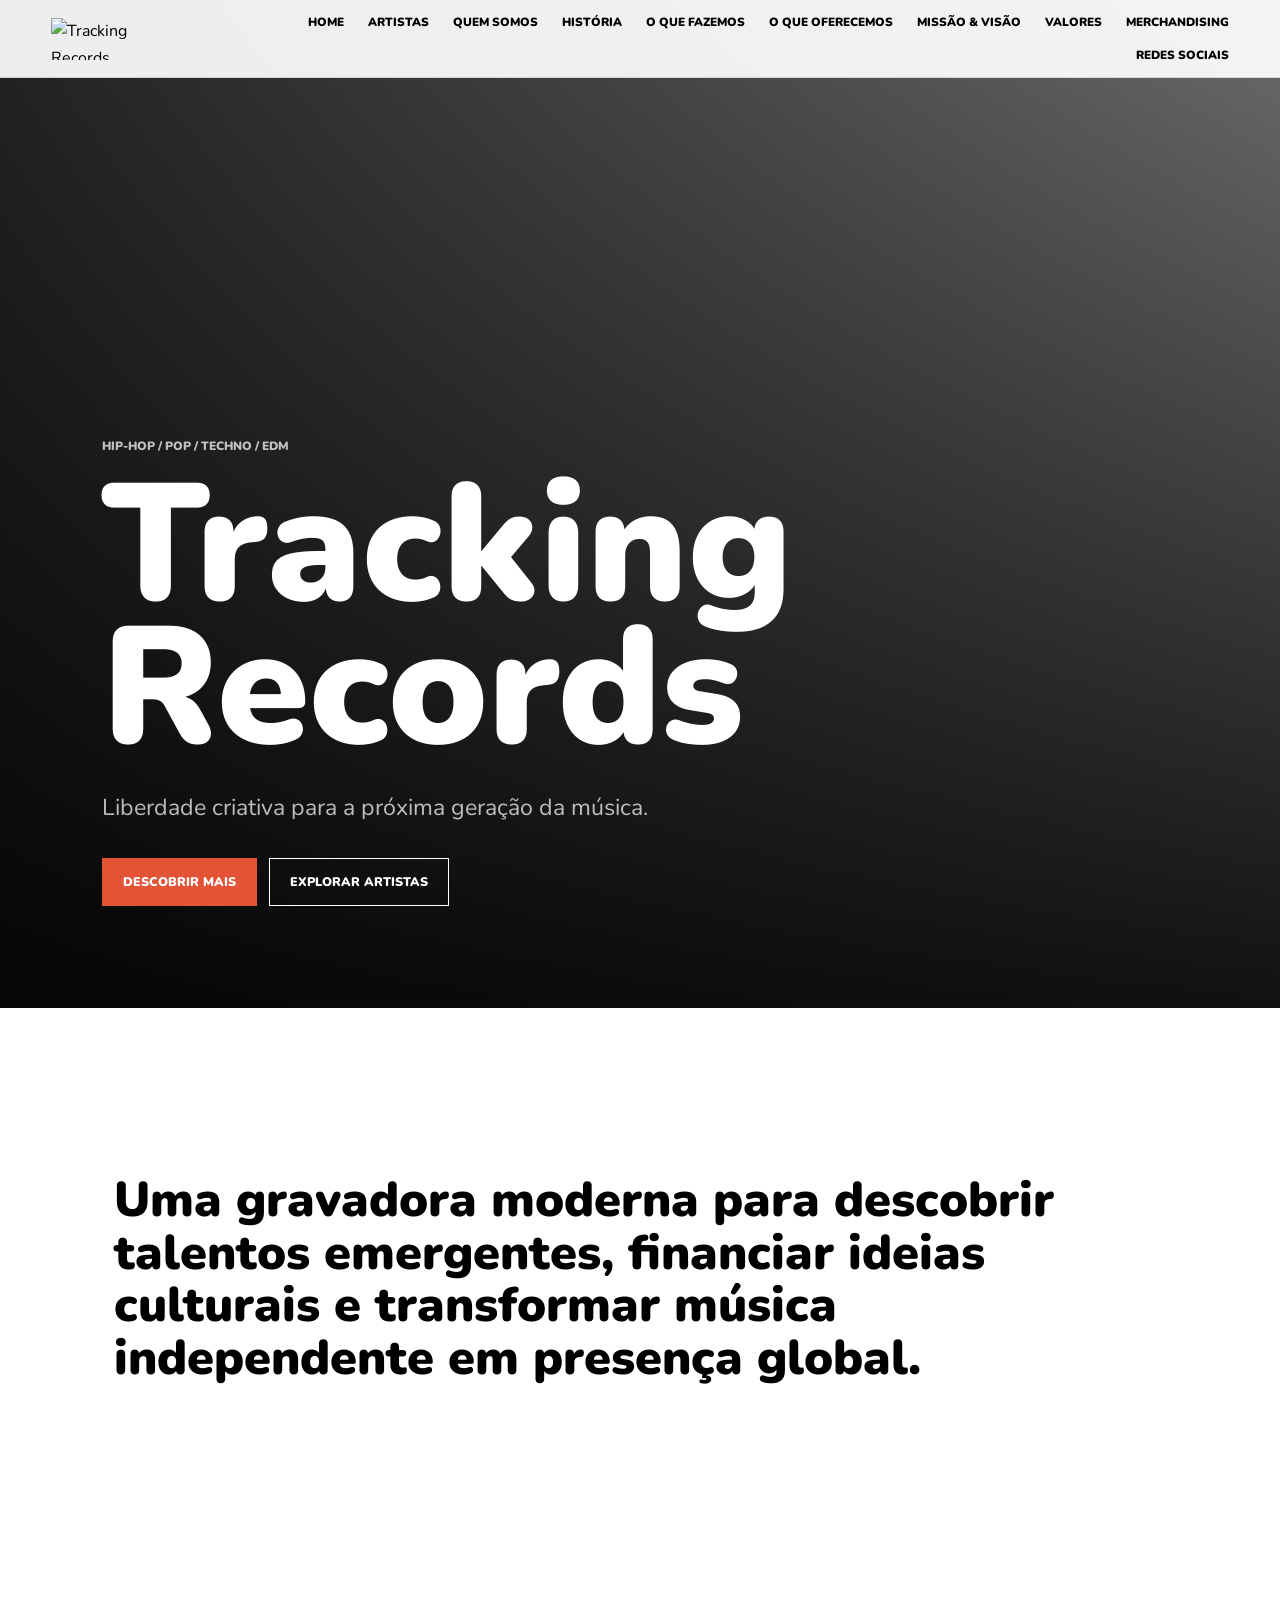
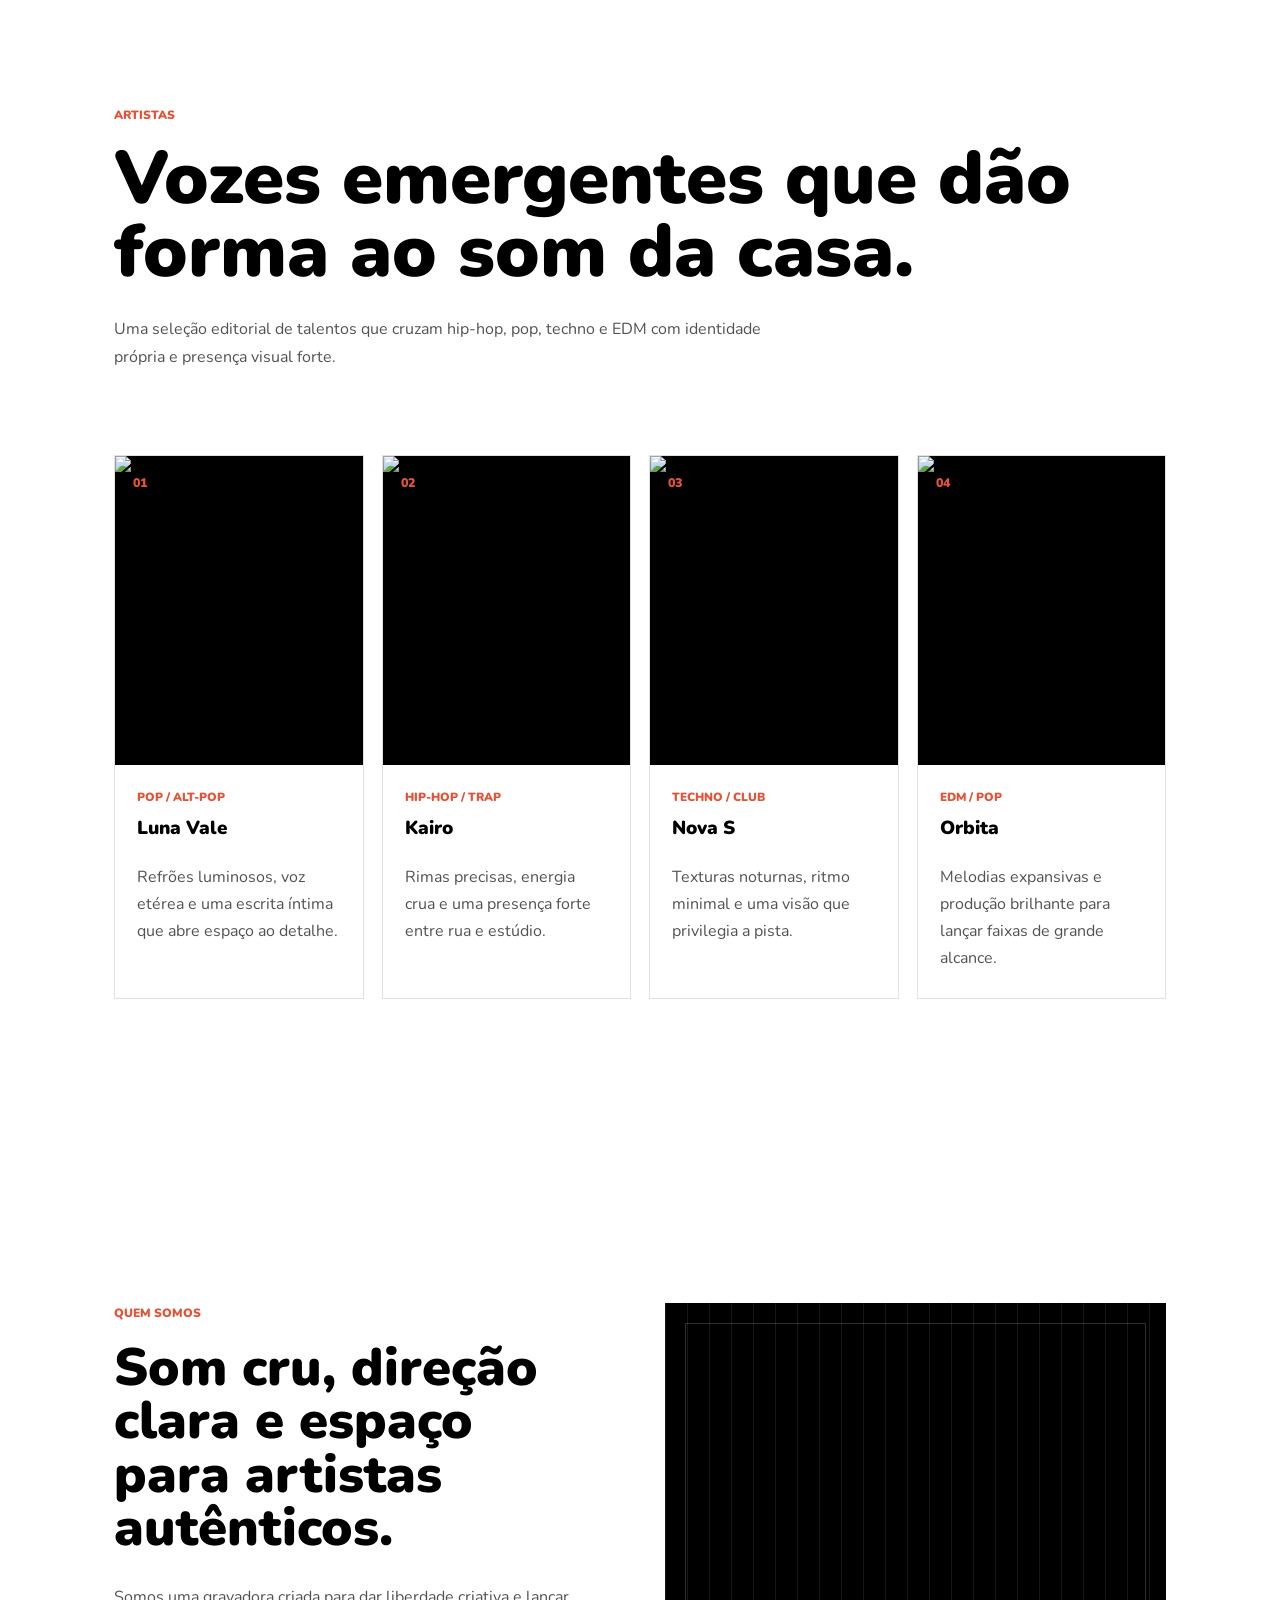
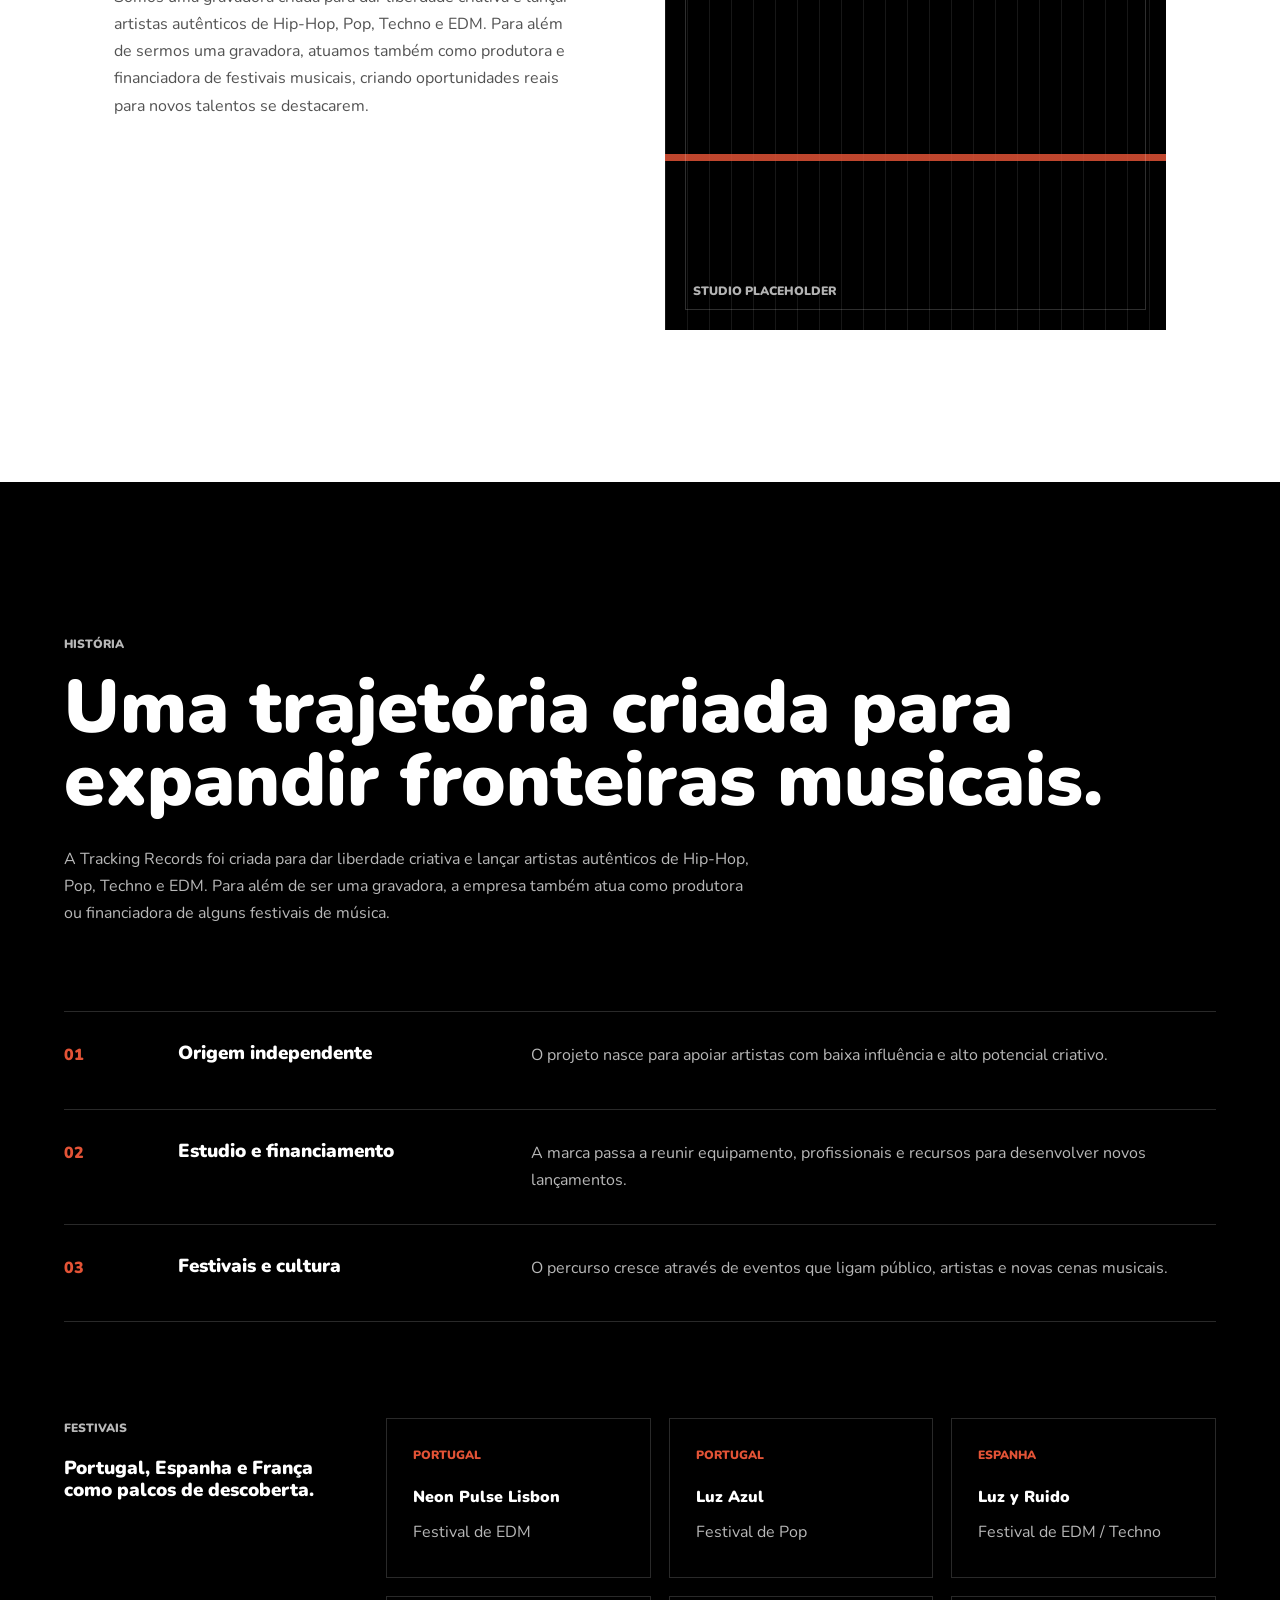
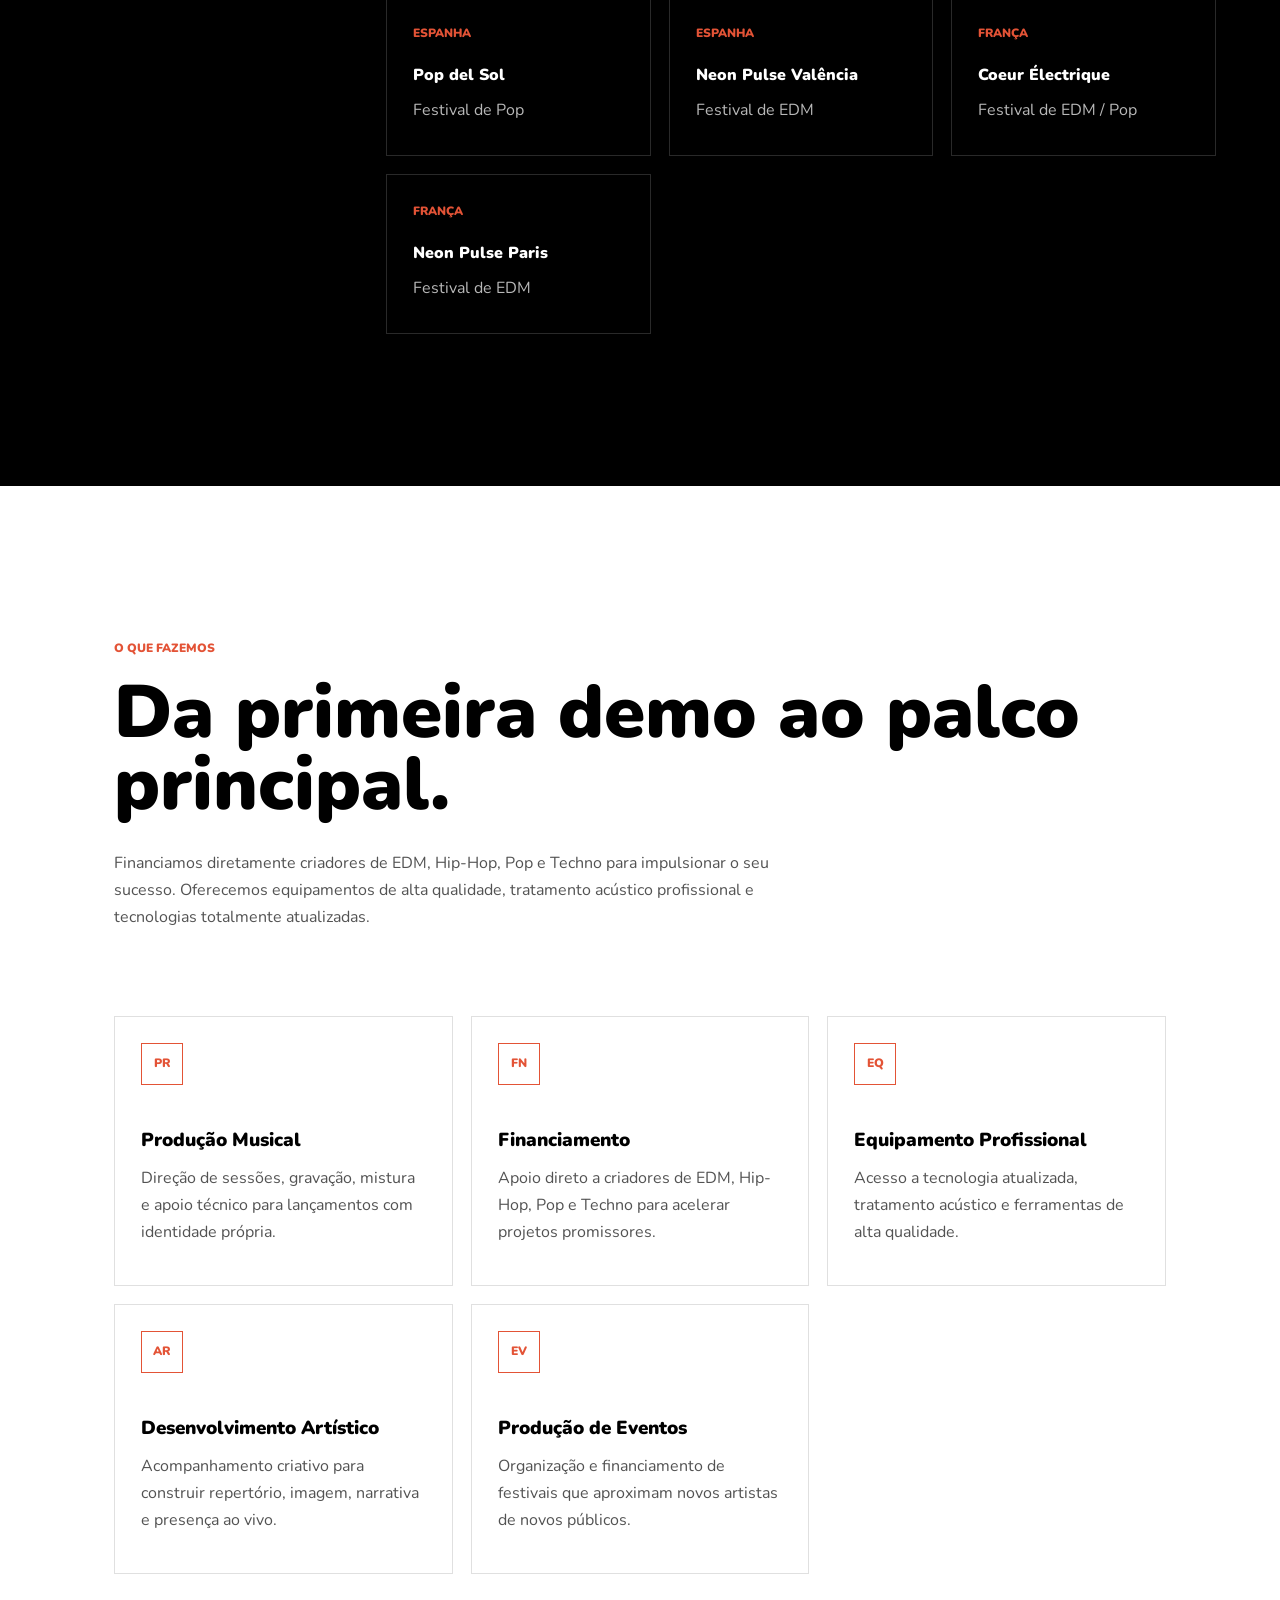
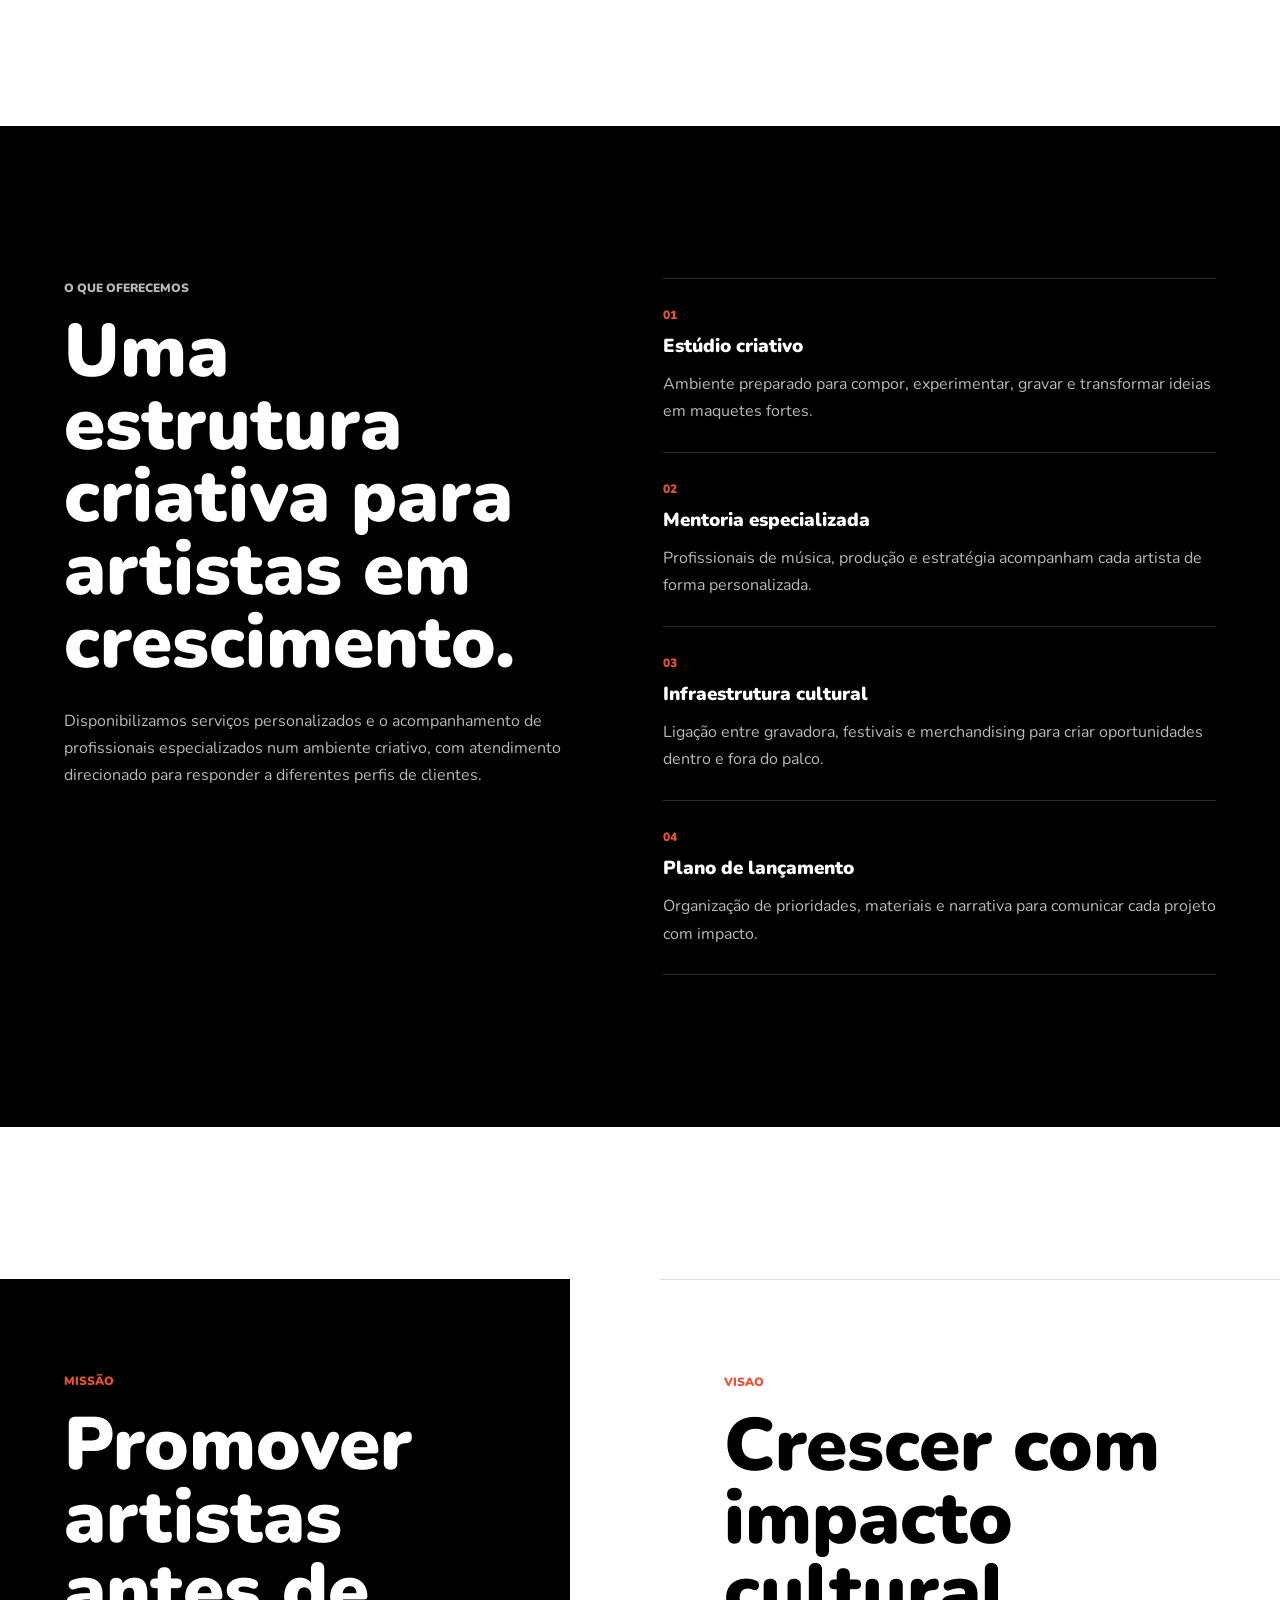
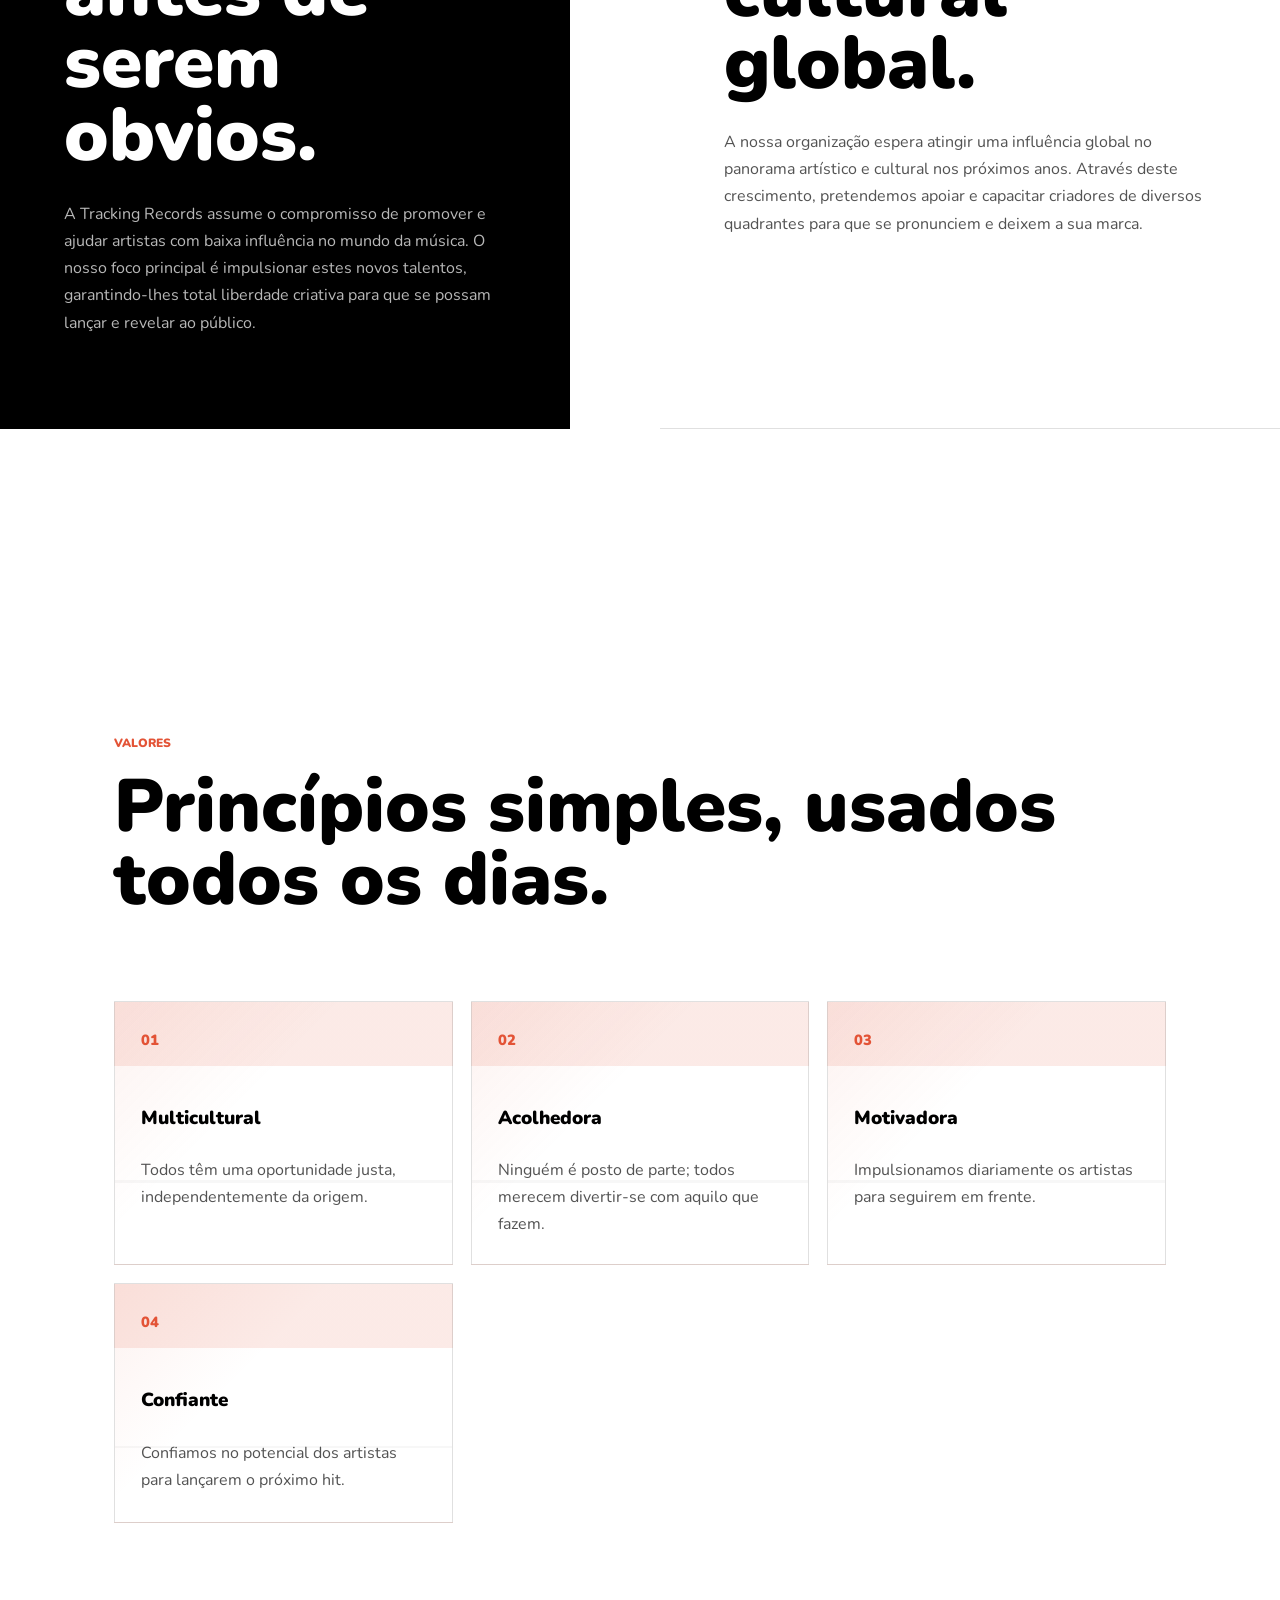
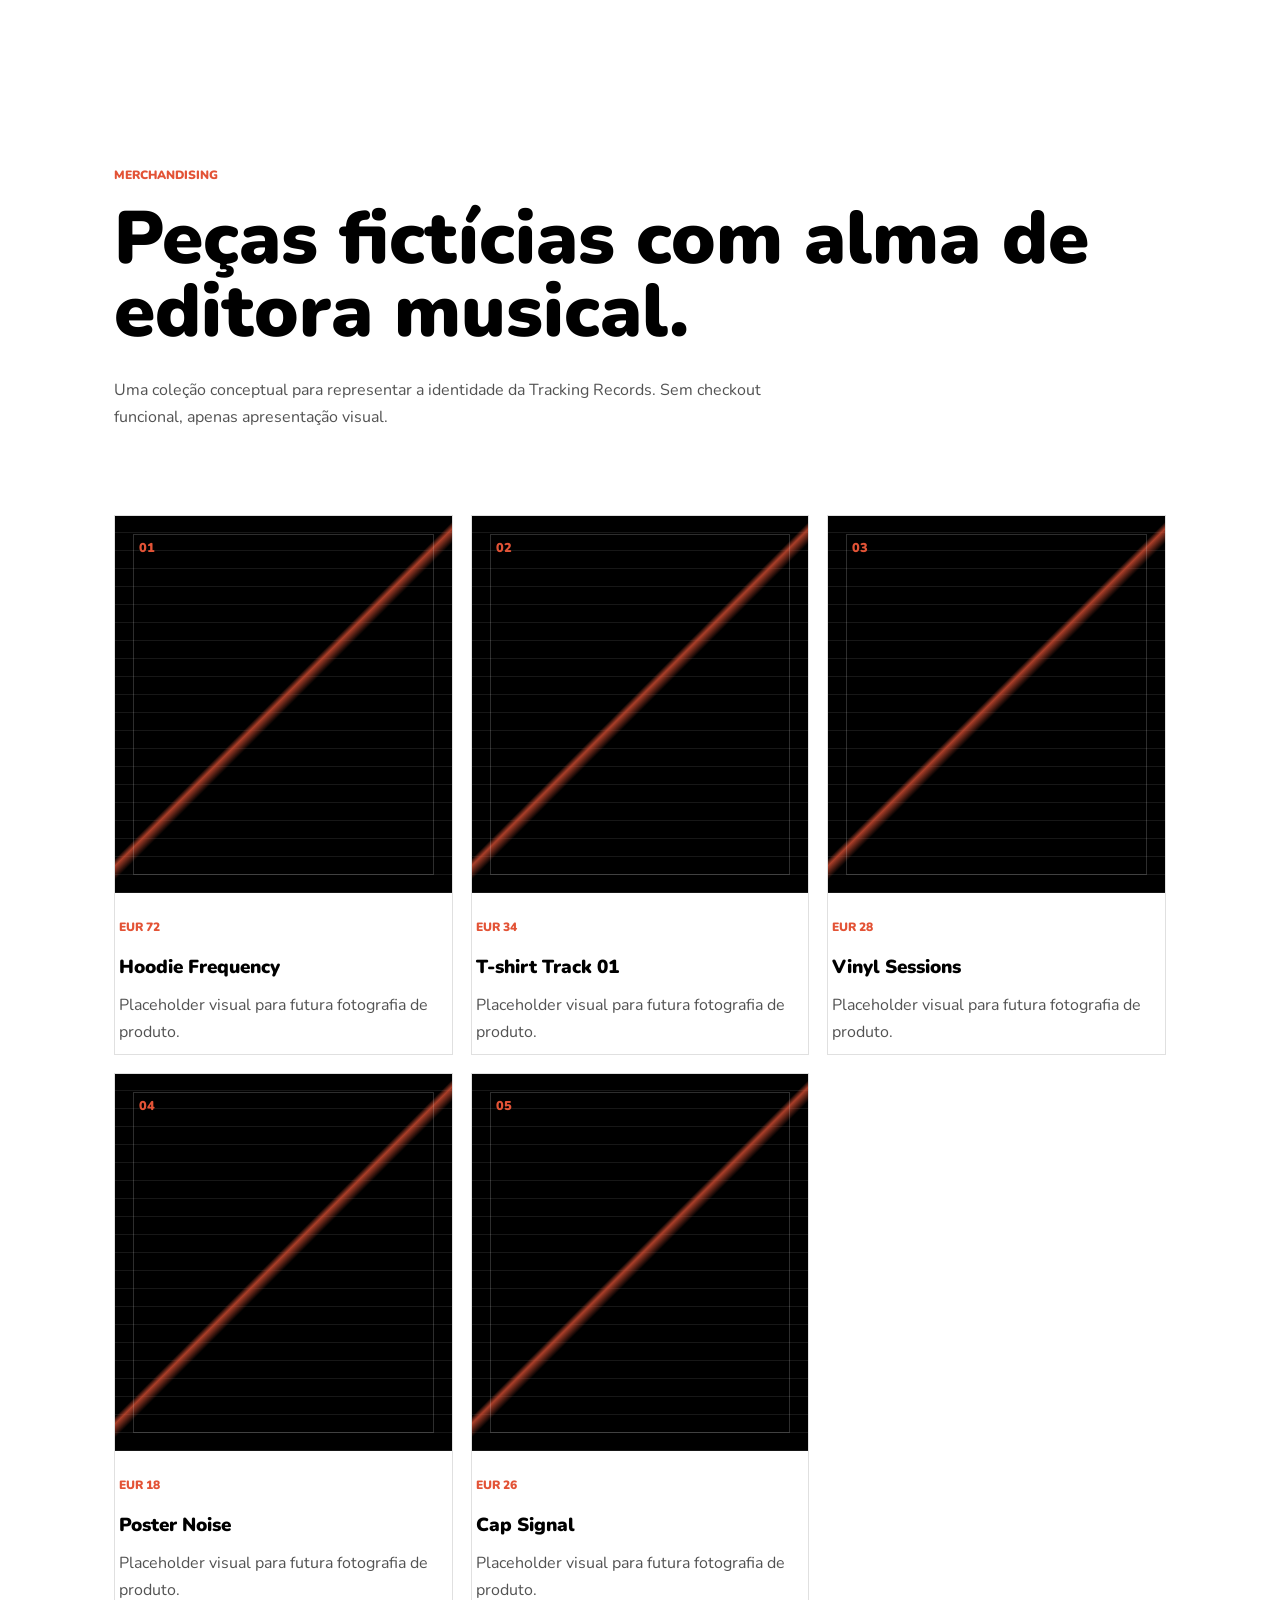
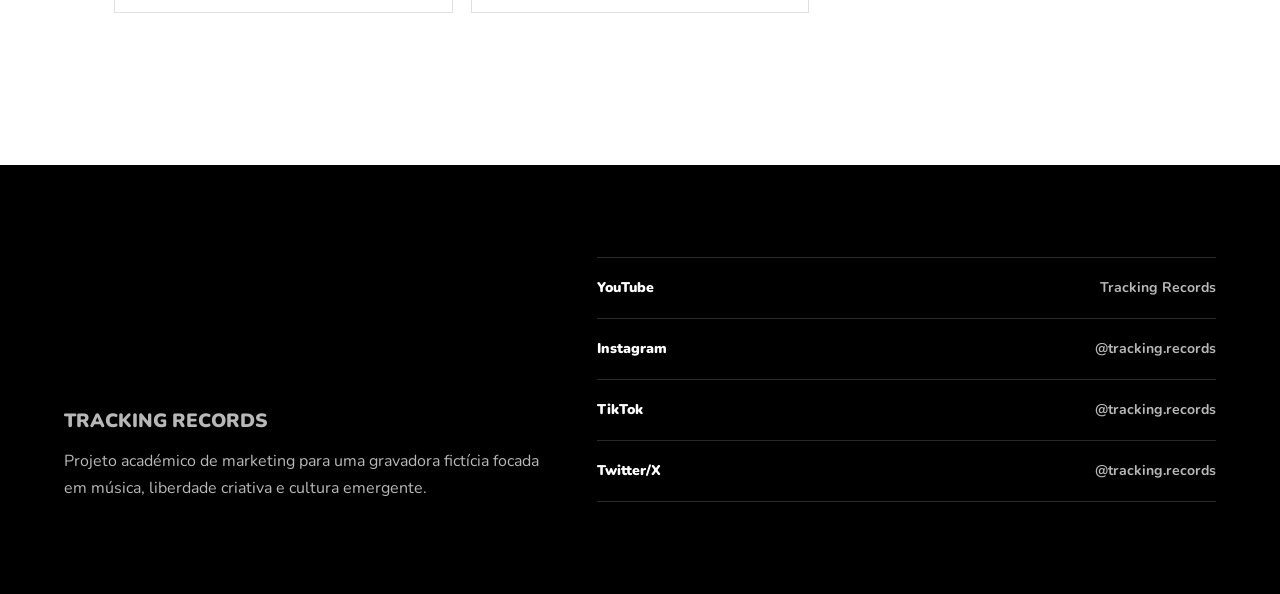
==== index.html @ 59c16e4f "Add files via upload" ====
<!DOCTYPE html>
<html lang="pt-PT">
  <head>
    <meta charset="UTF-8" />
    <meta name="viewport" content="width=device-width, initial-scale=1.0" />
    <meta
      name="description"
      content="Website fictício premium da Tracking Records, gravadora musical focada em artistas emergentes de Hip-Hop, Pop, Techno e EDM."
    />
    <title>Tracking Records | Gravadora Musical</title>
    <link rel="preconnect" href="https://fonts.googleapis.com" />
    <link rel="preconnect" href="https://fonts.gstatic.com" crossorigin />
    <link
      href="https://fonts.googleapis.com/css2?family=Nunito:wght@300;400;500;600;700;800;900&display=swap"
      rel="stylesheet"
    />
    <link rel="stylesheet" href="style.css" />
  </head>
  <body>
    <header class="site-header" data-header>
      <a class="brand-mark" href="#home" aria-label="Tracking Records - Home">
        <img src="assets/Artboard 7.png" alt="Tracking Records" />
      </a>

      <button class="menu-toggle" type="button" aria-label="Abrir menu" data-menu-toggle>
        <span></span>
        <span></span>
      </button>

      <nav class="main-nav" aria-label="Navegação principal" data-nav>
        <a href="#home">Home</a>
        <a href="#artistas">Artistas</a>
        <a href="#quem-somos">Quem Somos</a>
        <a href="#historia">História</a>
        <a href="#fazemos">O Que Fazemos</a>
        <a href="#oferecemos">O Que Oferecemos</a>
        <a href="#missao-visao">Missão & Visão</a>
        <a href="#valores">Valores</a>
        <a href="#merchandising">Merchandising</a>
        <a href="#redes">Redes Sociais</a>
      </nav>
    </header>

    <main>
      <section class="hero section-dark" id="home">
        <div class="hero-content reveal">
          <p class="eyebrow">Hip-Hop / Pop / Techno / EDM</p>
          <h1>Tracking Records</h1>
          <p class="hero-copy">
            Liberdade criativa para a próxima geração da música.
          </p>
          <div class="button-row">
            <a class="button button-primary" href="#quem-somos">Descobrir Mais</a>
            <a class="button button-secondary" href="#artistas">Explorar Artistas</a>
          </div>
        </div>
      </section>

      <section class="intro-strip reveal" aria-label="Introducao">
        <p>
          Uma gravadora moderna para descobrir talentos emergentes, financiar ideias
          culturais e transformar música independente em presença global.
        </p>
      </section>

      <section class="content-section artists-section" id="artistas">
        <div class="section-heading reveal artists-heading">
          <p class="eyebrow">Artistas</p>
          <h2>Vozes emergentes que dão forma ao som da casa.</h2>
          <p>
            Uma seleção editorial de talentos que cruzam hip-hop, pop, techno e EDM
            com identidade própria e presença visual forte.
          </p>
        </div>
        <div class="artist-grid" data-artists></div>
      </section>

      <section class="content-section split-section" id="quem-somos">
        <div class="section-copy about-copy reveal">
          <p class="eyebrow">Quem Somos</p>
          <h2>Som cru, direção clara e espaço para artistas autênticos.</h2>
          <p>
            Somos uma gravadora criada para dar liberdade criativa e lançar artistas
            autênticos de Hip-Hop, Pop, Techno e EDM. Para além de sermos uma
            gravadora, atuamos também como produtora e financiadora de festivais
            musicais, criando oportunidades reais para novos talentos se destacarem.
          </p>
        </div>
        <div class="editorial-image reveal" role="img" aria-label="Placeholder artístico musical">
          <span>Studio Placeholder</span>
        </div>
      </section>

      <section class="content-section section-dark" id="historia">
        <div class="section-heading reveal">
          <p class="eyebrow">História</p>
          <h2>Uma trajetória criada para expandir fronteiras musicais.</h2>
          <p>
            A Tracking Records foi criada para dar liberdade criativa e lançar artistas
            autênticos de Hip-Hop, Pop, Techno e EDM. Para além de ser uma gravadora,
            a empresa também atua como produtora ou financiadora de alguns festivais
            de música.
          </p>
        </div>

        <div class="timeline reveal">
          <article>
            <span>01</span>
            <h3>Origem independente</h3>
            <p>
              O projeto nasce para apoiar artistas com baixa influência e alto
              potencial criativo.
            </p>
          </article>
          <article>
            <span>02</span>
            <h3>Estudio e financiamento</h3>
            <p>
              A marca passa a reunir equipamento, profissionais e recursos para
              desenvolver novos lançamentos.
            </p>
          </article>
          <article>
            <span>03</span>
            <h3>Festivais e cultura</h3>
            <p>
              O percurso cresce através de eventos que ligam público, artistas e
              novas cenas musicais.
            </p>
          </article>
        </div>

        <div class="festival-region reveal">
          <div class="region-copy">
            <p class="eyebrow">Festivais</p>
            <h3>Portugal, Espanha e França como palcos de descoberta.</h3>
          </div>
          <div class="festival-grid" data-festivals></div>
        </div>
      </section>

      <section class="content-section" id="fazemos">
        <div class="section-heading reveal">
          <p class="eyebrow">O Que Fazemos</p>
          <h2>Da primeira demo ao palco principal.</h2>
          <p>
            Financiamos diretamente criadores de EDM, Hip-Hop, Pop e Techno para
            impulsionar o seu sucesso. Oferecemos equipamentos de alta qualidade,
            tratamento acústico profissional e tecnologias totalmente atualizadas.
          </p>
        </div>
        <div class="service-grid" data-services></div>
      </section>

      <section class="content-section offer-section section-dark" id="oferecemos">
        <div class="section-copy reveal">
          <p class="eyebrow">O Que Oferecemos</p>
          <h2>Uma estrutura criativa para artistas em crescimento.</h2>
          <p>
            Disponibilizamos serviços personalizados e o acompanhamento de profissionais
            especializados num ambiente criativo, com atendimento direcionado para
            responder a diferentes perfis de clientes.
          </p>
        </div>
        <div class="offer-list reveal" data-offers></div>
      </section>

      <section class="content-section mission-section" id="missao-visao">
        <article class="mission-panel reveal">
          <p class="eyebrow">Missão</p>
          <h2>Promover artistas antes de serem obvios.</h2>
          <p>
            A Tracking Records assume o compromisso de promover e ajudar artistas com
            baixa influência no mundo da música. O nosso foco principal é impulsionar
            estes novos talentos, garantindo-lhes total liberdade criativa para que se
            possam lançar e revelar ao público.
          </p>
        </article>
        <article class="mission-panel reveal">
          <p class="eyebrow">Visao</p>
          <h2>Crescer com impacto cultural global.</h2>
          <p>
            A nossa organização espera atingir uma influência global no panorama
            artístico e cultural nos próximos anos. Através deste crescimento,
            pretendemos apoiar e capacitar criadores de diversos quadrantes para que
            se pronunciem e deixem a sua marca.
          </p>
        </article>
      </section>

      <section class="content-section" id="valores">
        <div class="section-heading reveal">
          <p class="eyebrow">Valores</p>
          <h2>Princípios simples, usados todos os dias.</h2>
        </div>
        <div class="value-grid" data-values></div>
      </section>

      <section class="content-section merch-section" id="merchandising">
        <div class="section-heading reveal">
          <p class="eyebrow">Merchandising</p>
          <h2>Peças fictícias com alma de editora musical.</h2>
          <p>
            Uma coleção conceptual para representar a identidade da Tracking Records.
            Sem checkout funcional, apenas apresentação visual.
          </p>
        </div>
        <div class="merch-grid" data-merch></div>
      </section>
    </main>

    <footer class="site-footer section-dark" id="redes">
      <div class="footer-main">
        <p class="footer-brand">Tracking Records</p>
        <p>
          Projeto académico de marketing para uma gravadora fictícia focada em
          música, liberdade criativa e cultura emergente.
        </p>
      </div>
      <div class="social-grid" aria-label="Redes sociais">
        <a href="#" aria-label="YouTube Tracking Records">YouTube <span>Tracking Records</span></a>
        <a href="#" aria-label="Instagram tracking.records">Instagram <span>@tracking.records</span></a>
        <a href="#" aria-label="TikTok tracking.records">TikTok <span>@tracking.records</span></a>
        <a href="#" aria-label="Twitter X tracking.records">Twitter/X <span>@tracking.records</span></a>
      </div>
    </footer>

    <script src="script.js"></script>
  </body>
</html>
---- style.css ----
:root {
  --black: #000000;
  --white: #ffffff;
  --terracotta: #e35336;
  --ink-soft: rgba(0, 0, 0, 0.68);
  --white-soft: rgba(255, 255, 255, 0.72);
  --line-dark: rgba(0, 0, 0, 0.12);
  --line-light: rgba(255, 255, 255, 0.16);
  --header-height: 78px;
  --max-width: 1180px;
}

* {
  box-sizing: border-box;
}

html {
  scroll-behavior: smooth;
}

body {
  margin: 0;
  background: var(--white);
  color: var(--black);
  font-family: "Nunito", Arial, sans-serif;
  font-size: 16px;
  line-height: 1.7;
}

body.menu-open {
  overflow: hidden;
}

a {
  color: inherit;
  text-decoration: none;
}

button,
a {
  -webkit-tap-highlight-color: transparent;
}

h1,
h2,
h3,
h4,
p {
  margin-top: 0;
}

h1 {
  font-size: clamp(4rem, 13vw, 10.75rem);
  font-weight: 900;
  letter-spacing: 0;
  line-height: 0.86;
  margin-bottom: 28px;
  max-width: 980px;
}

h2 {
  font-size: clamp(2.25rem, 5.8vw, 5.4rem);
  font-weight: 900;
  letter-spacing: 0;
  line-height: 0.98;
  margin-bottom: 28px;
}

h3 {
  font-size: 1.18rem;
  font-weight: 900;
  line-height: 1.18;
  margin-bottom: 14px;
}

h4 {
  font-size: 1rem;
  font-weight: 900;
  margin-bottom: 8px;
}

p {
  color: var(--ink-soft);
  margin-bottom: 0;
}

.section-dark {
  background: var(--black);
  color: var(--white);
}

.section-dark p {
  color: var(--white-soft);
}

/* Fixed navigation */
.site-header {
  align-items: center;
  background: rgba(255, 255, 255, 0.92);
  border-bottom: 1px solid var(--line-dark);
  display: flex;
  gap: 28px;
  height: var(--header-height);
  justify-content: space-between;
  left: 0;
  padding: 0 clamp(18px, 4vw, 56px);
  position: fixed;
  right: 0;
  top: 0;
  transition: background 240ms ease, height 240ms ease;
  z-index: 30;
}

.site-header.is-scrolled {
  background: rgba(255, 255, 255, 0.98);
  height: 66px;
}

.brand-mark {
  align-items: center;
  display: inline-flex;
  flex: 0 0 auto;
  min-width: 96px;
}

.brand-mark img {
  display: block;
  height: 42px;
  max-width: 128px;
  object-fit: contain;
  width: auto;
}

.site-header.is-scrolled .brand-mark img {
  height: 36px;
}

.main-nav {
  align-items: center;
  display: flex;
  flex-wrap: wrap;
  gap: 12px 24px;
  justify-content: flex-end;
}

.main-nav a {
  font-size: 0.74rem;
  font-weight: 900;
  position: relative;
  text-transform: uppercase;
}

.main-nav a::after {
  background: var(--terracotta);
  bottom: -8px;
  content: "";
  height: 2px;
  left: 0;
  position: absolute;
  transform: scaleX(0);
  transform-origin: right;
  transition: transform 220ms ease;
  width: 100%;
}

.main-nav a:hover::after {
  transform: scaleX(1);
  transform-origin: left;
}

.menu-toggle {
  align-items: center;
  background: transparent;
  border: 0;
  cursor: pointer;
  display: none;
  height: 44px;
  justify-content: center;
  padding: 0;
  width: 44px;
}

.menu-toggle span {
  background: var(--black);
  display: block;
  height: 2px;
  position: absolute;
  transition: transform 220ms ease;
  width: 25px;
}

.menu-toggle span:first-child {
  transform: translateY(-5px);
}

.menu-toggle span:last-child {
  transform: translateY(5px);
}

.menu-open .menu-toggle span:first-child {
  transform: rotate(45deg);
}

.menu-open .menu-toggle span:last-child {
  transform: rotate(-45deg);
}

/* Hero with editorial placeholder art */
.hero {
  background:
    linear-gradient(90deg, rgba(0, 0, 0, 0.82), rgba(0, 0, 0, 0.46)),
    linear-gradient(180deg, rgba(0, 0, 0, 0.22), rgba(0, 0, 0, 0.88)),
    url("assets/banner-tracking-records.svg") center / cover no-repeat;
  min-height: min(112svh, 1180px);
  overflow: hidden;
  padding: 0;
  position: relative;
}

.hero-content {
  bottom: clamp(58px, 8vw, 108px);
  left: clamp(30px, 8vw, 120px);
  max-width: 860px;
  position: absolute;
  right: 28px;
}

.hero-copy {
  color: rgba(255, 255, 255, 0.82);
  font-size: clamp(1.08rem, 2vw, 1.45rem);
  max-width: 610px;
}

.button-row {
  display: flex;
  flex-wrap: wrap;
  gap: 12px;
  margin-top: 30px;
}

.button {
  align-items: center;
  border: 1px solid currentColor;
  display: inline-flex;
  font-size: 0.78rem;
  font-weight: 900;
  justify-content: center;
  min-height: 48px;
  padding: 0 20px;
  text-transform: uppercase;
  transition: background 220ms ease, border-color 220ms ease, color 220ms ease, transform 220ms ease;
}

.button:hover {
  transform: translateY(-3px);
}

.button-primary {
  background: var(--terracotta);
  border-color: var(--terracotta);
  color: var(--white);
}

.button-secondary {
  background: transparent;
  color: var(--white);
}

.button-secondary:hover {
  background: var(--white);
  color: var(--black);
}

.eyebrow,
.card-kicker,
.offer-number {
  color: var(--terracotta);
  display: block;
  font-size: 0.75rem;
  font-weight: 900;
  letter-spacing: 0;
  margin-bottom: 18px;
  text-transform: uppercase;
}

.intro-strip {
  margin: 0 auto;
  max-width: var(--max-width);
  padding: clamp(76px, 13vw, 168px) clamp(20px, 5vw, 64px);
}

.intro-strip p {
  color: var(--black);
  font-size: clamp(1.6rem, 3.8vw, 4rem);
  font-weight: 900;
  line-height: 1.08;
  max-width: 1050px;
}

.content-section {
  margin: 0 auto;
  max-width: var(--max-width);
  padding: clamp(82px, 12vw, 152px) clamp(20px, 5vw, 64px);
}

.artists-section {
  padding-top: clamp(88px, 12vw, 160px);
}

.artist-grid {
  display: grid;
  gap: 18px;
  grid-template-columns: repeat(4, minmax(0, 1fr));
}

.artist-card {
  border: 1px solid var(--line-dark);
  overflow: hidden;
  transition: border-color 220ms ease, transform 220ms ease;
}

.artist-card:hover {
  border-color: var(--terracotta);
  transform: translateY(-6px);
}

.artist-visual {
  aspect-ratio: 4 / 5;
  background: var(--black);
  overflow: hidden;
  position: relative;
}

.artist-visual::after {
  background: linear-gradient(180deg, transparent 0%, rgba(0, 0, 0, 0.1) 46%, rgba(0, 0, 0, 0.8) 100%);
  content: "";
  inset: 0;
  position: absolute;
  z-index: 1;
}

.artist-visual img {
  display: block;
  height: 100%;
  object-fit: cover;
  transition: transform 420ms ease;
  width: 100%;
}

.artist-card:hover .artist-visual img {
  transform: scale(1.04);
}

.artist-number {
  color: var(--terracotta);
  font-size: 0.78rem;
  font-weight: 900;
  left: 18px;
  position: absolute;
  top: 16px;
  z-index: 2;
}

.artist-copy {
  display: grid;
  gap: 10px;
  min-height: 178px;
  padding: 22px 22px 26px;
}

.artist-genre {
  color: var(--terracotta);
  font-size: 0.74rem;
  font-weight: 900;
  text-transform: uppercase;
}

.artist-copy p {
  max-width: 28ch;
}

.content-section.section-dark {
  max-width: none;
}

.content-section.section-dark > * {
  margin-left: auto;
  margin-right: auto;
  max-width: var(--max-width);
}

.split-section,
.offer-section,
.mission-section {
  display: grid;
  gap: clamp(42px, 7vw, 92px);
  grid-template-columns: minmax(0, 0.92fr) minmax(300px, 1fr);
}

.section-copy p:not(.eyebrow),
.section-heading p:not(.eyebrow) {
  max-width: 700px;
}

.about-copy h2 {
  font-size: clamp(2rem, 4.1vw, 4rem);
  line-height: 1.02;
  max-width: 620px;
}

.editorial-image {
  align-items: flex-end;
  aspect-ratio: 4 / 5;
  background:
    linear-gradient(180deg, transparent 0 72%, rgba(227, 83, 54, 0.84) 72% 73%, transparent 73%),
    repeating-linear-gradient(90deg, rgba(255, 255, 255, 0.09) 0 1px, transparent 1px 22px),
    var(--black);
  color: var(--white);
  display: flex;
  padding: 28px;
  position: relative;
}

.editorial-image::after {
  border: 1px solid rgba(255, 255, 255, 0.18);
  content: "";
  inset: 20px;
  position: absolute;
}

.editorial-image span {
  color: rgba(255, 255, 255, 0.7);
  font-size: 0.76rem;
  font-weight: 900;
  text-transform: uppercase;
  z-index: 1;
}

.section-heading {
  margin-bottom: clamp(42px, 7vw, 84px);
}

.timeline {
  display: grid;
  gap: 0;
}

.timeline article {
  border-top: 1px solid var(--line-light);
  display: grid;
  gap: 24px;
  grid-template-columns: 90px minmax(180px, 0.48fr) minmax(0, 1fr);
  padding: 30px 0;
}

.timeline article:last-child {
  border-bottom: 1px solid var(--line-light);
}

.timeline span {
  color: var(--terracotta);
  font-weight: 900;
}

.festival-region {
  display: grid;
  gap: 32px;
  grid-template-columns: minmax(240px, 0.35fr) minmax(0, 1fr);
  margin-top: clamp(54px, 8vw, 96px);
}

.festival-grid,
.service-grid,
.value-grid,
.merch-grid {
  display: grid;
  gap: 18px;
  grid-template-columns: repeat(3, minmax(0, 1fr));
}

.festival-card,
.service-card,
.value-card,
.merch-card {
  border: 1px solid var(--line-dark);
  padding: 26px;
  transition: border-color 220ms ease, transform 220ms ease;
}

.festival-card {
  border-color: var(--line-light);
  min-height: 160px;
}

.festival-card:hover,
.service-card:hover,
.value-card:hover,
.merch-card:hover {
  border-color: var(--terracotta);
  transform: translateY(-6px);
}

.service-card {
  min-height: 270px;
}

.icon-badge {
  align-items: center;
  border: 1px solid var(--terracotta);
  color: var(--terracotta);
  display: inline-flex;
  font-size: 0.76rem;
  font-weight: 900;
  height: 42px;
  justify-content: center;
  margin-bottom: 44px;
  width: 42px;
}

.offer-list {
  border-top: 1px solid var(--line-light);
}

.offer-item {
  border-bottom: 1px solid var(--line-light);
  padding: 26px 0;
}

.offer-number {
  margin-bottom: 10px;
}

.mission-section {
  max-width: none;
  padding-left: 0;
  padding-right: 0;
}

.mission-panel {
  padding: clamp(54px, 8vw, 92px) clamp(20px, 5vw, 64px);
}

.mission-panel:first-child {
  background: var(--black);
  color: var(--white);
}

.mission-panel:first-child p:not(.eyebrow) {
  color: var(--white-soft);
}

.mission-panel:last-child {
  border-bottom: 1px solid var(--line-dark);
  border-top: 1px solid var(--line-dark);
}

.value-card {
  background:
    linear-gradient(180deg, rgba(227, 83, 54, 0.12) 0 64px, rgba(255, 255, 255, 0.98) 64px 100%);
  display: flex;
  flex-direction: column;
  gap: 14px;
  justify-content: flex-start;
  min-height: 240px;
  overflow: hidden;
  position: relative;
}

.value-card::before {
  background:
    linear-gradient(135deg, rgba(227, 83, 54, 0.08), transparent 38%),
    linear-gradient(180deg, transparent 0 68%, rgba(0, 0, 0, 0.03) 68% 69%, transparent 69% 100%);
  content: "";
  inset: 0;
  pointer-events: none;
  position: absolute;
}

.value-card > * {
  position: relative;
  z-index: 1;
}

.value-index {
  color: var(--terracotta);
  font-size: 0.92rem;
  font-weight: 900;
  letter-spacing: 0;
  margin-bottom: 40px;
  text-transform: uppercase;
}

.merch-section {
  padding-top: clamp(40px, 7vw, 92px);
}

.merch-card {
  padding: 0;
}

.merch-visual {
  align-items: center;
  aspect-ratio: 1 / 1.12;
  background:
    linear-gradient(135deg, transparent 48%, rgba(227, 83, 54, 0.75) 49%, transparent 51%),
    repeating-linear-gradient(0deg, rgba(255, 255, 255, 0.09) 0 1px, transparent 1px 18px),
    var(--black);
  color: var(--white);
  display: flex;
  justify-content: center;
  overflow: hidden;
  position: relative;
}

.merch-visual::after {
  border: 1px solid rgba(255, 255, 255, 0.18);
  content: "";
  inset: 18px;
  position: absolute;
  z-index: 2;
}

.product-photo {
  align-items: center;
  background:
    linear-gradient(135deg, transparent 48%, rgba(227, 83, 54, 0.75) 49%, transparent 51%),
    repeating-linear-gradient(0deg, rgba(255, 255, 255, 0.09) 0 1px, transparent 1px 18px),
    var(--black);
  display: flex;
  inset: 0;
  justify-content: center;
  opacity: 0;
  position: absolute;
  transition: opacity 700ms ease;
}

.product-photo:nth-child(1) {
  animation: productPhotoFade 16s infinite;
}

.product-photo:nth-child(2) {
  animation: productPhotoFade 16s infinite 4s;
}

.product-photo:nth-child(3) {
  animation: productPhotoFade 16s infinite 8s;
}

.product-photo:nth-child(4) {
  animation: productPhotoFade 16s infinite 12s;
}

.product-photo:nth-child(2) {
  background:
    linear-gradient(24deg, transparent 47%, rgba(227, 83, 54, 0.78) 49%, transparent 52%),
    repeating-linear-gradient(90deg, rgba(255, 255, 255, 0.08) 0 1px, transparent 1px 20px),
    #101010;
}

.product-photo:nth-child(3) {
  background:
    radial-gradient(circle at 70% 34%, rgba(227, 83, 54, 0.5), transparent 28%),
    repeating-linear-gradient(0deg, rgba(255, 255, 255, 0.08) 0 1px, transparent 1px 22px),
    #050505;
}

.product-photo:nth-child(4) {
  background:
    linear-gradient(160deg, rgba(227, 83, 54, 0.82) 0 2px, transparent 2px 100%),
    repeating-linear-gradient(135deg, rgba(255, 255, 255, 0.08) 0 1px, transparent 1px 18px),
    #000000;
}

.product-photo span {
  color: rgba(255, 255, 255, 0.72);
  font-size: 0.76rem;
  font-weight: 900;
  text-transform: uppercase;
  z-index: 1;
}

@keyframes productPhotoFade {
  0%,
  20% {
    opacity: 1;
  }

  25%,
  95% {
    opacity: 0;
  }

  100% {
    opacity: 1;
  }
}

.merch-number {
  color: var(--terracotta);
  font-size: 0.8rem;
  font-weight: 900;
  left: 24px;
  position: absolute;
  top: 22px;
  z-index: 3;
}

.media-label {
  color: rgba(255, 255, 255, 0.7);
  font-size: 0.76rem;
  font-weight: 900;
  text-transform: uppercase;
  z-index: 1;
}

.merch-copy {
  padding: 24px 4px 8px;
}

.site-footer {
  align-items: end;
  display: grid;
  gap: 38px;
  grid-template-columns: minmax(0, 0.8fr) minmax(300px, 1fr);
  padding: clamp(58px, 8vw, 92px) clamp(20px, 5vw, 64px);
}

.footer-main {
  max-width: 520px;
}

.footer-brand {
  color: var(--terracotta);
  font-size: 1.2rem;
  font-weight: 900;
  margin-bottom: 10px;
  text-transform: uppercase;
}

.social-grid {
  display: grid;
  gap: 0;
}

.social-grid a {
  border-top: 1px solid var(--line-light);
  display: flex;
  font-size: 0.88rem;
  font-weight: 900;
  justify-content: space-between;
  padding: 18px 0;
  transition: color 220ms ease;
}

.social-grid a:last-child {
  border-bottom: 1px solid var(--line-light);
}

.social-grid a:hover {
  color: var(--terracotta);
}

.social-grid span {
  color: var(--white-soft);
  font-weight: 700;
}

.reveal {
  opacity: 0;
  transform: translateY(24px);
  transition: opacity 720ms ease, transform 720ms ease;
}

.reveal.is-visible {
  opacity: 1;
  transform: translateY(0);
}

@media (max-width: 1120px) {
  .main-nav {
    gap: 10px 16px;
  }

  .main-nav a {
    font-size: 0.68rem;
  }
}

@media (max-width: 980px) {
  .split-section,
  .offer-section,
  .mission-section,
  .festival-region,
  .site-footer {
    grid-template-columns: 1fr;
  }

  .festival-grid,
  .service-grid,
  .value-grid,
  .merch-grid,
  .artist-grid {
    grid-template-columns: repeat(2, minmax(0, 1fr));
  }

  .timeline article {
    grid-template-columns: 70px minmax(0, 1fr);
  }

  .timeline p {
    grid-column: 2;
  }
}

@media (max-width: 760px) {
  :root {
    --header-height: 70px;
  }

  .menu-toggle {
    display: inline-flex;
  }

  .main-nav {
    align-items: flex-start;
    background: var(--black);
    color: var(--white);
    flex-direction: column;
    flex-wrap: nowrap;
    gap: 0;
    inset: var(--header-height) 0 0;
    justify-content: flex-start;
    opacity: 0;
    overflow: auto;
    padding: 24px;
    pointer-events: none;
    position: fixed;
    transform: translateY(-10px);
    transition: opacity 220ms ease, transform 220ms ease;
  }

  .menu-open .main-nav {
    opacity: 1;
    pointer-events: auto;
    transform: translateY(0);
  }

  .main-nav a {
    border-bottom: 1px solid var(--line-light);
    font-size: 1rem;
    padding: 15px 0;
    width: 100%;
  }

  .hero {
    min-height: 96svh;
  }

  .hero-content {
    bottom: 44px;
    left: 28px;
  }

  h1 {
    font-size: clamp(3.35rem, 18vw, 6rem);
  }

  h2 {
    font-size: clamp(2rem, 11vw, 3.4rem);
  }

  .about-copy h2 {
    font-size: clamp(2rem, 10vw, 3rem);
  }

  .button {
    width: 100%;
  }

  .festival-grid,
  .service-grid,
  .value-grid,
  .merch-grid,
  .artist-grid {
    grid-template-columns: 1fr;
  }

  .service-card,
  .value-card {
    min-height: 230px;
  }

  .timeline article {
    grid-template-columns: 1fr;
  }

  .timeline p {
    grid-column: auto;
  }

  .social-grid a {
    align-items: flex-start;
    flex-direction: column;
    gap: 4px;
  }
}

@media (prefers-reduced-motion: reduce) {
  *,
  *::before,
  *::after {
    scroll-behavior: auto !important;
    transition-duration: 0.01ms !important;
  }
}
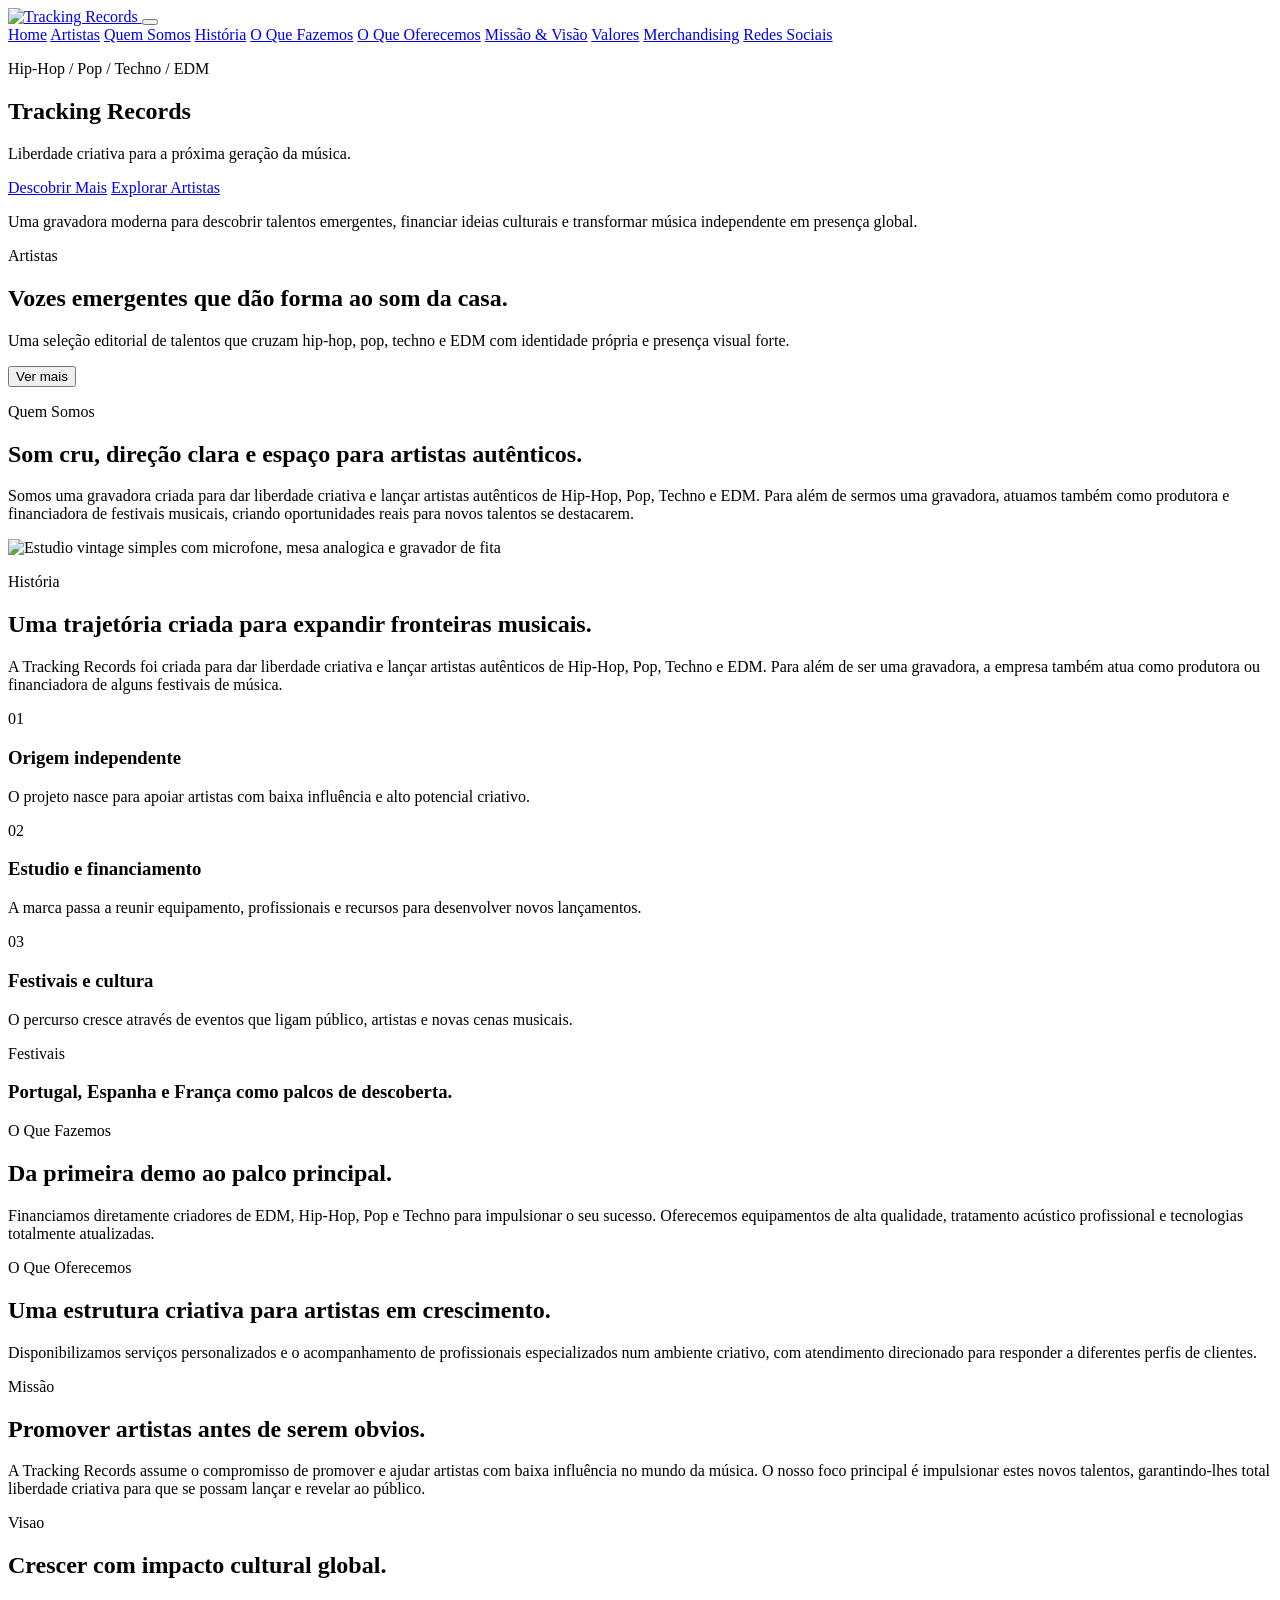
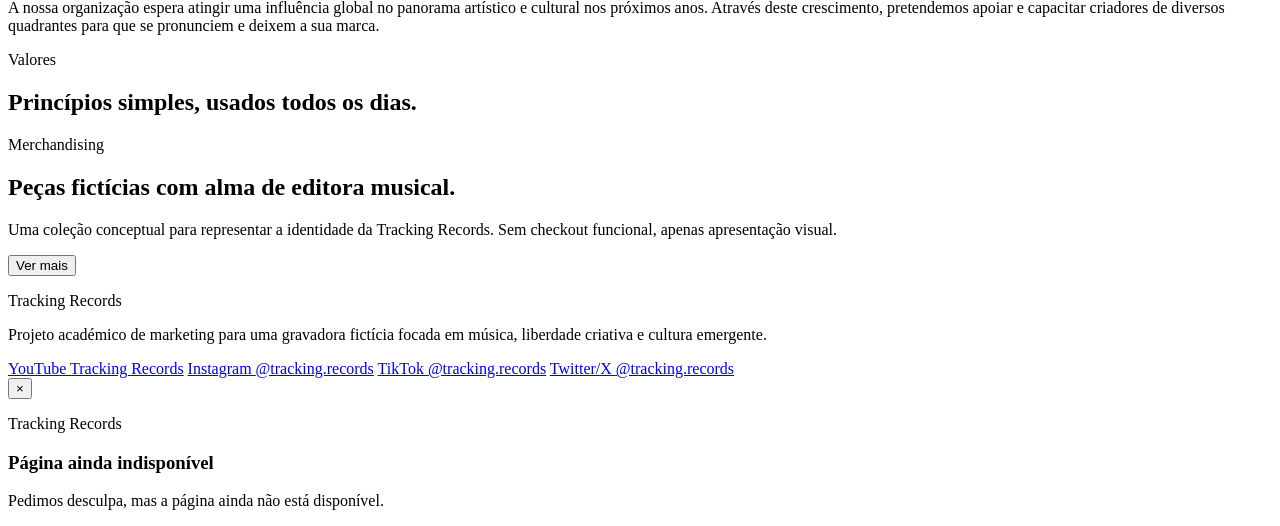
==== commit 8fe1cbf1: "Add files via upload" ====
--- a/index.html
+++ b/index.html
@@ -19,7 +19,7 @@
   <body>
     <header class="site-header" data-header>
       <a class="brand-mark" href="#home" aria-label="Tracking Records - Home">
-        <img src="assets/Artboard 7.png" alt="Tracking Records" />
+        <img src="assets/logo-tracking-records.svg" alt="Tracking Records" />
       </a>
 
       <button class="menu-toggle" type="button" aria-label="Abrir menu" data-menu-toggle>
@@ -73,6 +73,11 @@
           </p>
         </div>
         <div class="artist-grid" data-artists></div>
+        <div class="artist-actions reveal">
+          <button class="button button-primary more-button" type="button" data-merch-modal-open data-modal-kicker="Artistas">
+            Ver mais
+          </button>
+        </div>
       </section>
 
       <section class="content-section split-section" id="quem-somos">
@@ -86,8 +91,11 @@
             musicais, criando oportunidades reais para novos talentos se destacarem.
           </p>
         </div>
-        <div class="editorial-image reveal" role="img" aria-label="Placeholder artístico musical">
-          <span>Studio Placeholder</span>
+        <div class="editorial-image reveal">
+          <img
+            src="assets/quem-somos-studio-vintage.png"
+            alt="Estudio vintage simples com microfone, mesa analogica e gravador de fita"
+          />
         </div>
       </section>
 
@@ -206,6 +214,11 @@
           </p>
         </div>
         <div class="merch-grid" data-merch></div>
+        <div class="merch-actions reveal">
+          <button class="button button-primary more-button" type="button" data-merch-modal-open data-modal-kicker="Merchandising">
+            Ver mais
+          </button>
+        </div>
       </section>
     </main>
 
@@ -225,6 +238,16 @@
       </div>
     </footer>
 
+    <div class="site-modal" role="dialog" aria-modal="true" aria-hidden="true" aria-labelledby="merch-modal-title" data-merch-modal>
+      <div class="site-modal-panel">
+        <button class="modal-close" type="button" aria-label="Fechar popup" data-merch-modal-close>&times;</button>
+        <p class="eyebrow" data-modal-kicker>Tracking Records</p>
+        <h3 id="merch-modal-title">P&aacute;gina ainda indispon&iacute;vel</h3>
+        <p>Pedimos desculpa, mas a p&aacute;gina ainda n&atilde;o est&aacute; dispon&iacute;vel.</p>
+      </div>
+    </div>
+
+    <script src="artist-data.js"></script>
     <script src="script.js"></script>
   </body>
 </html>
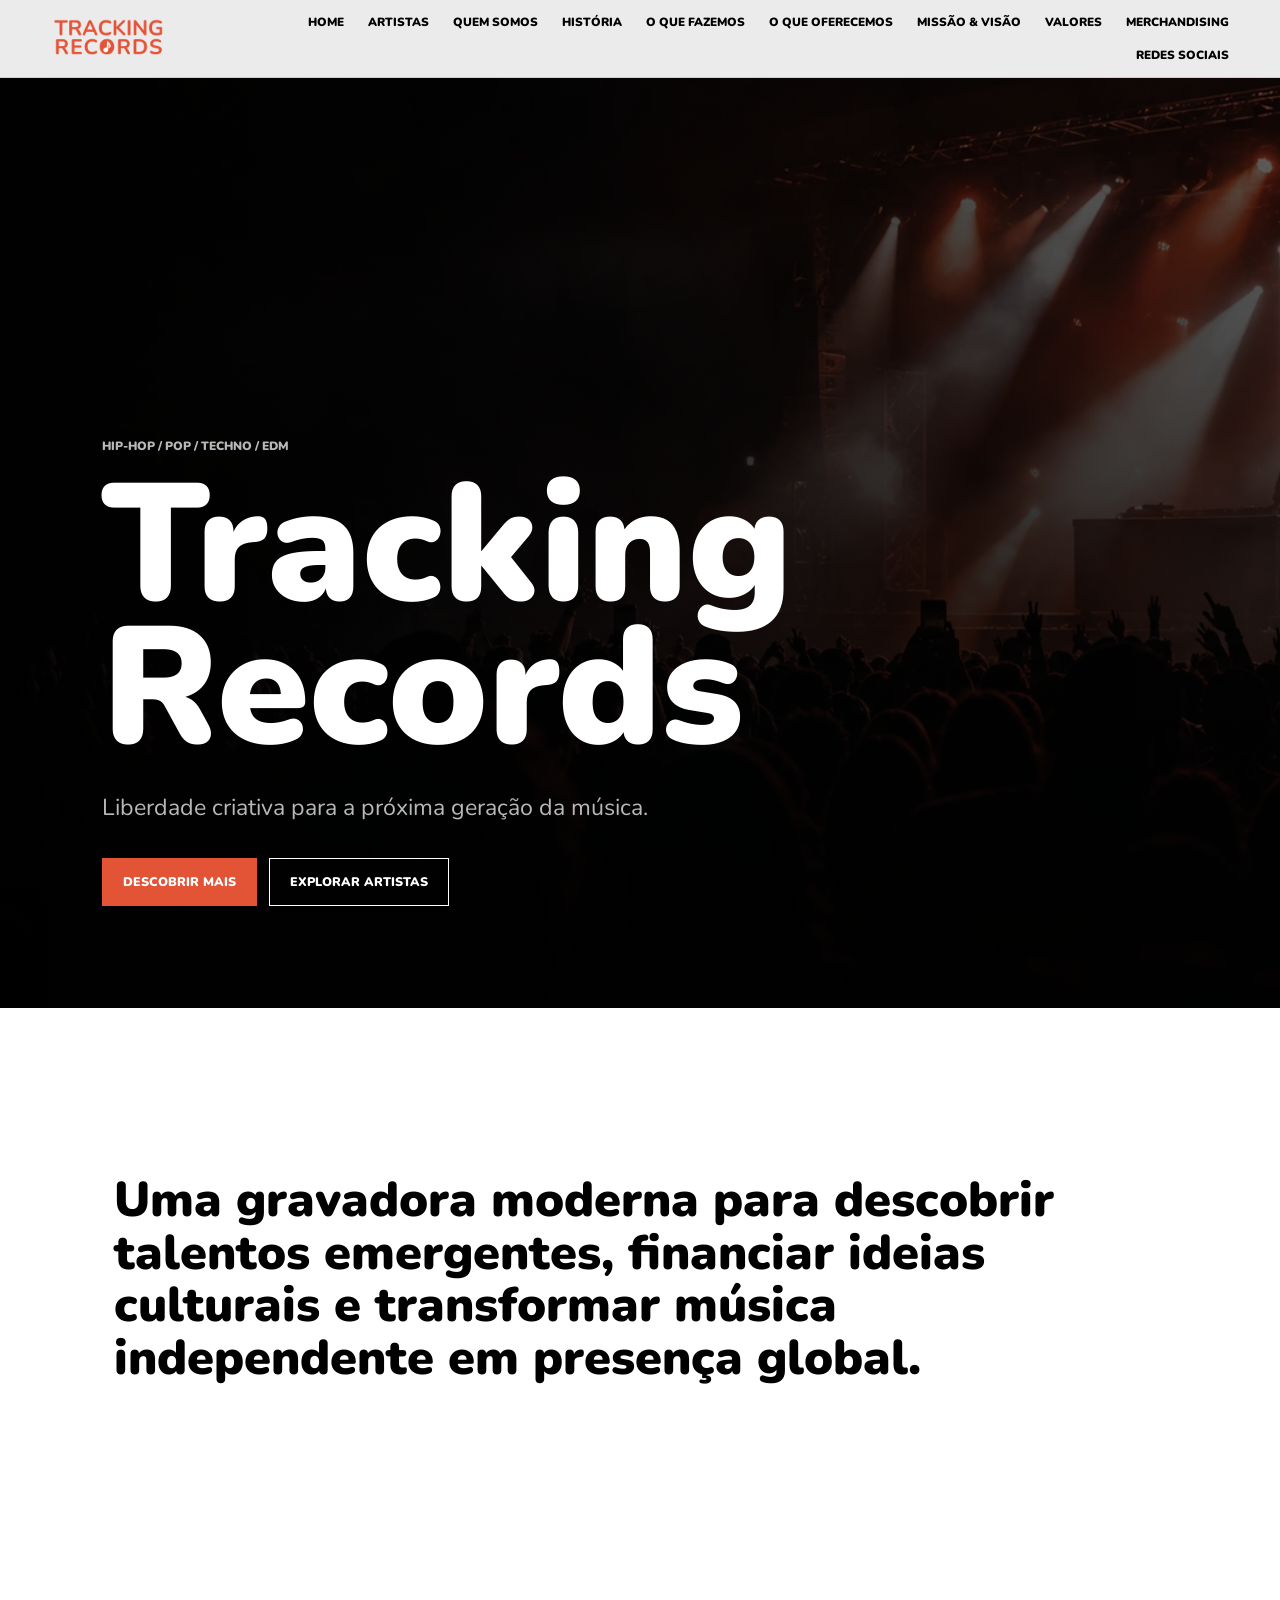
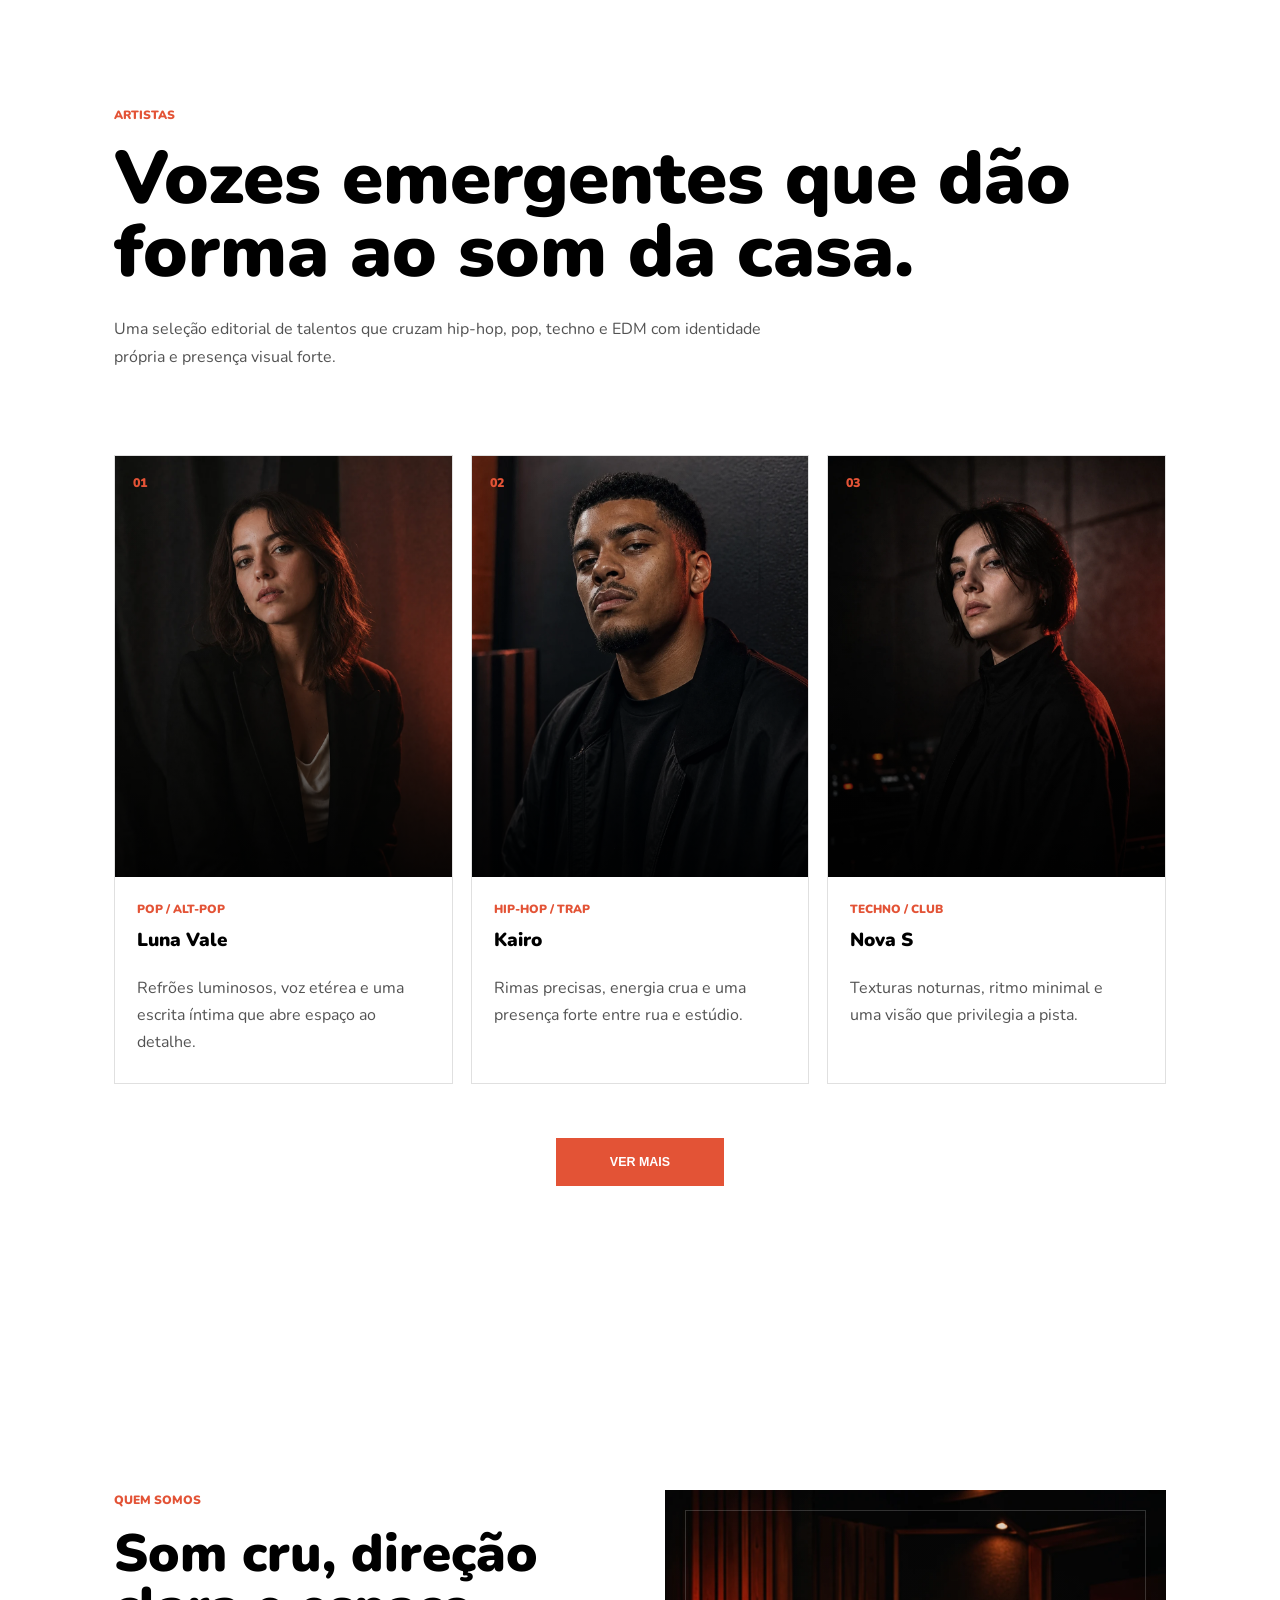
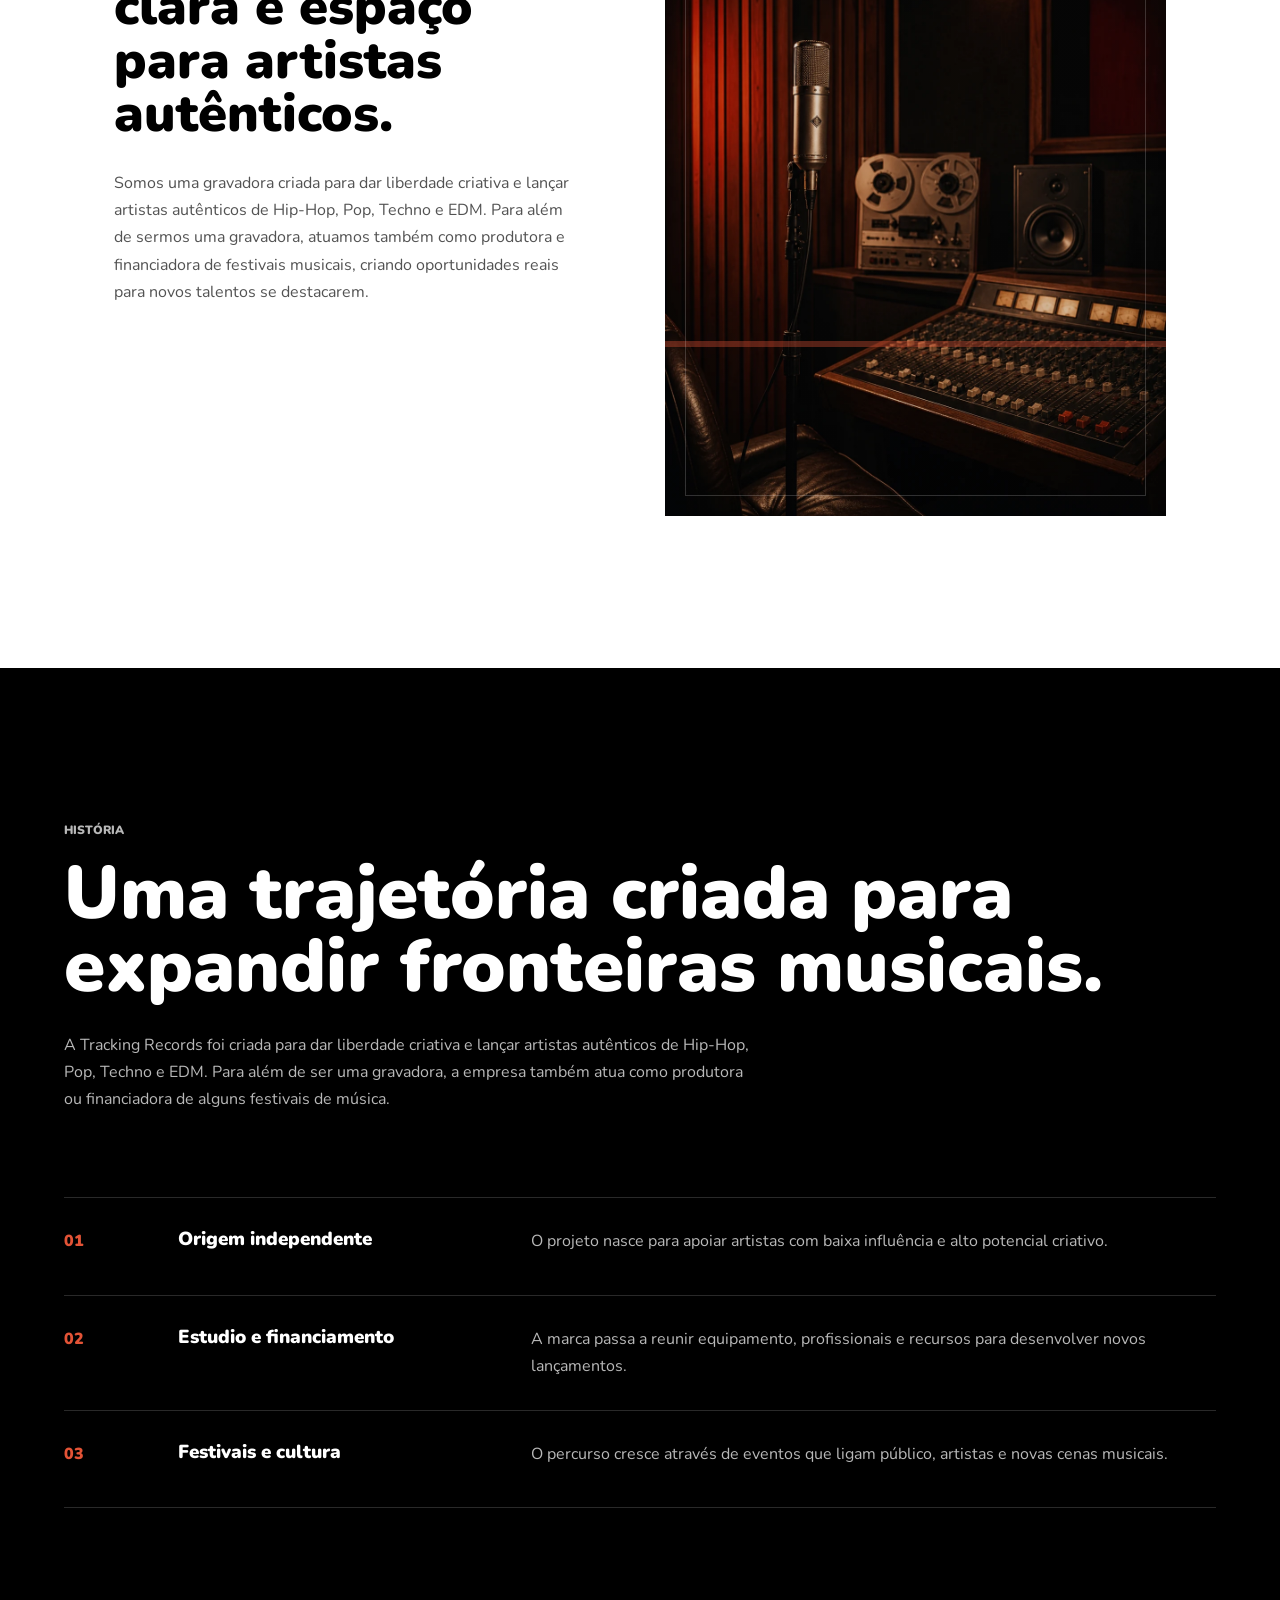
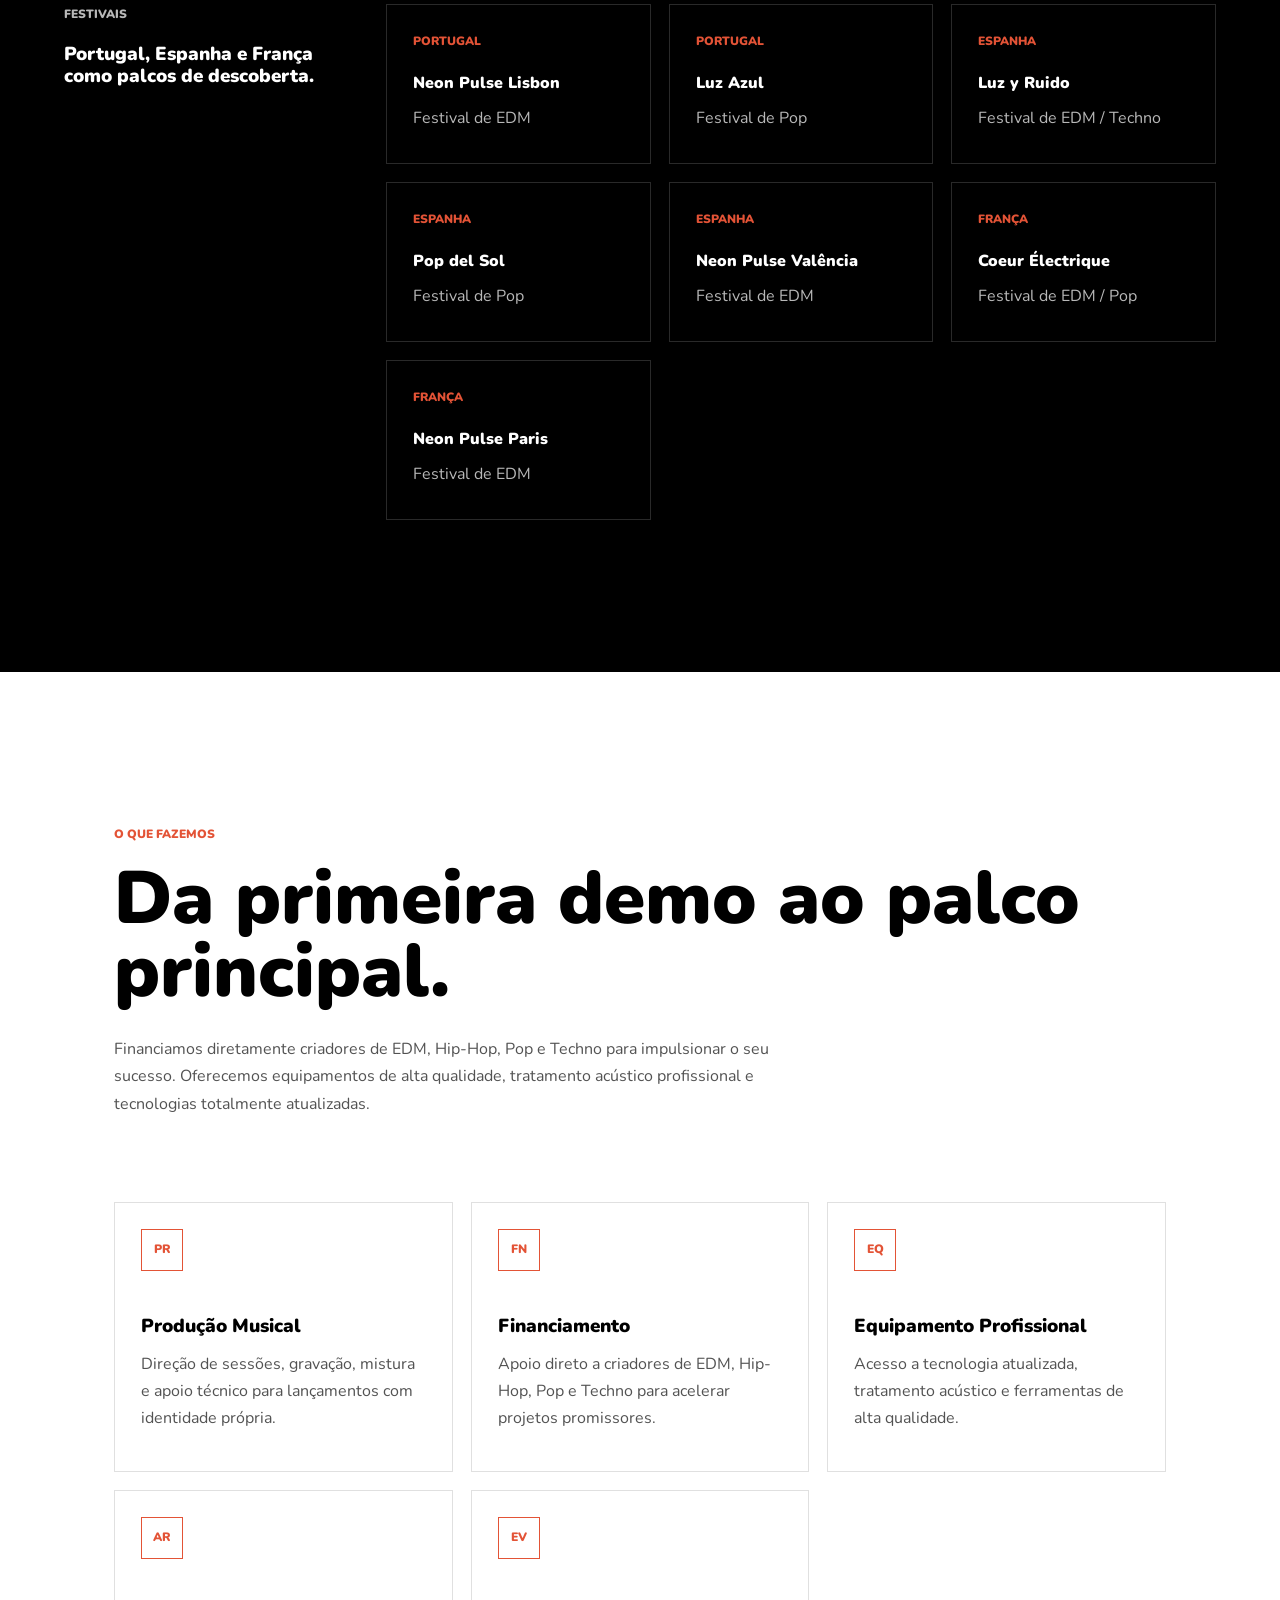
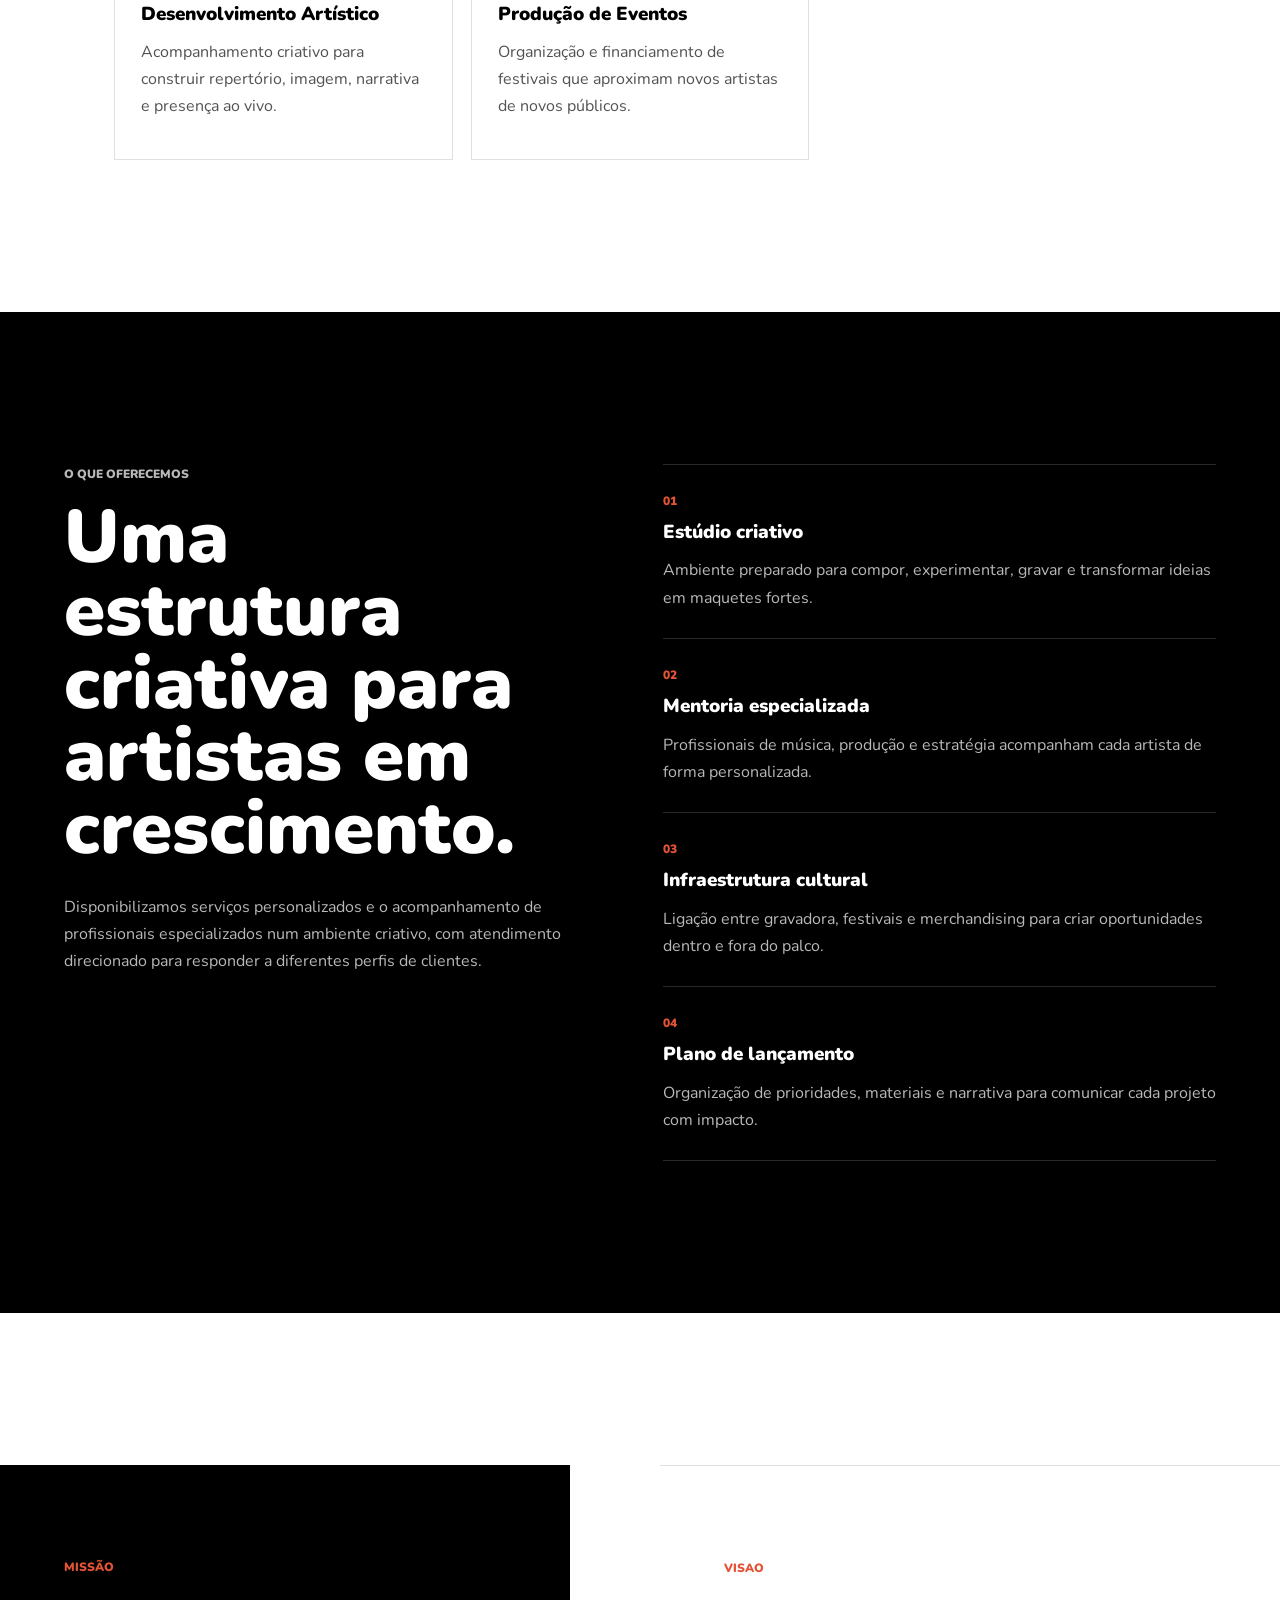
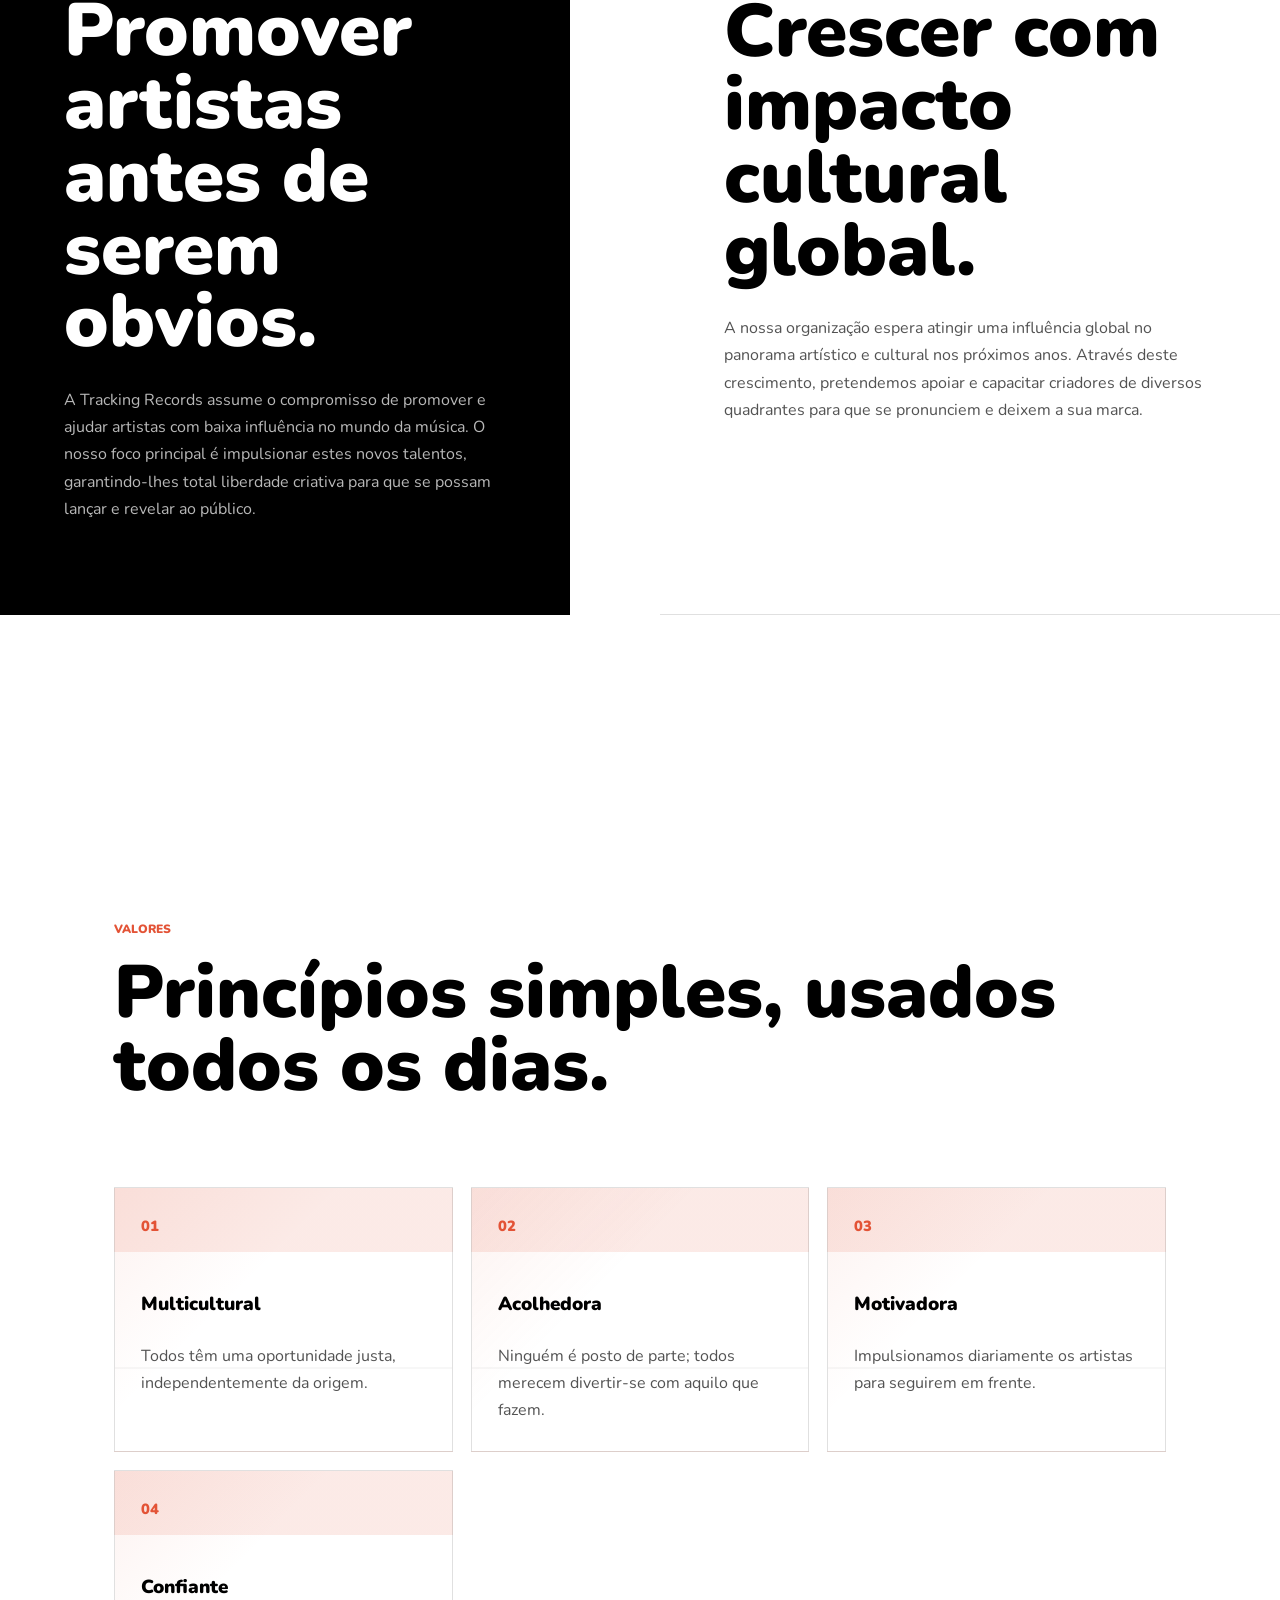
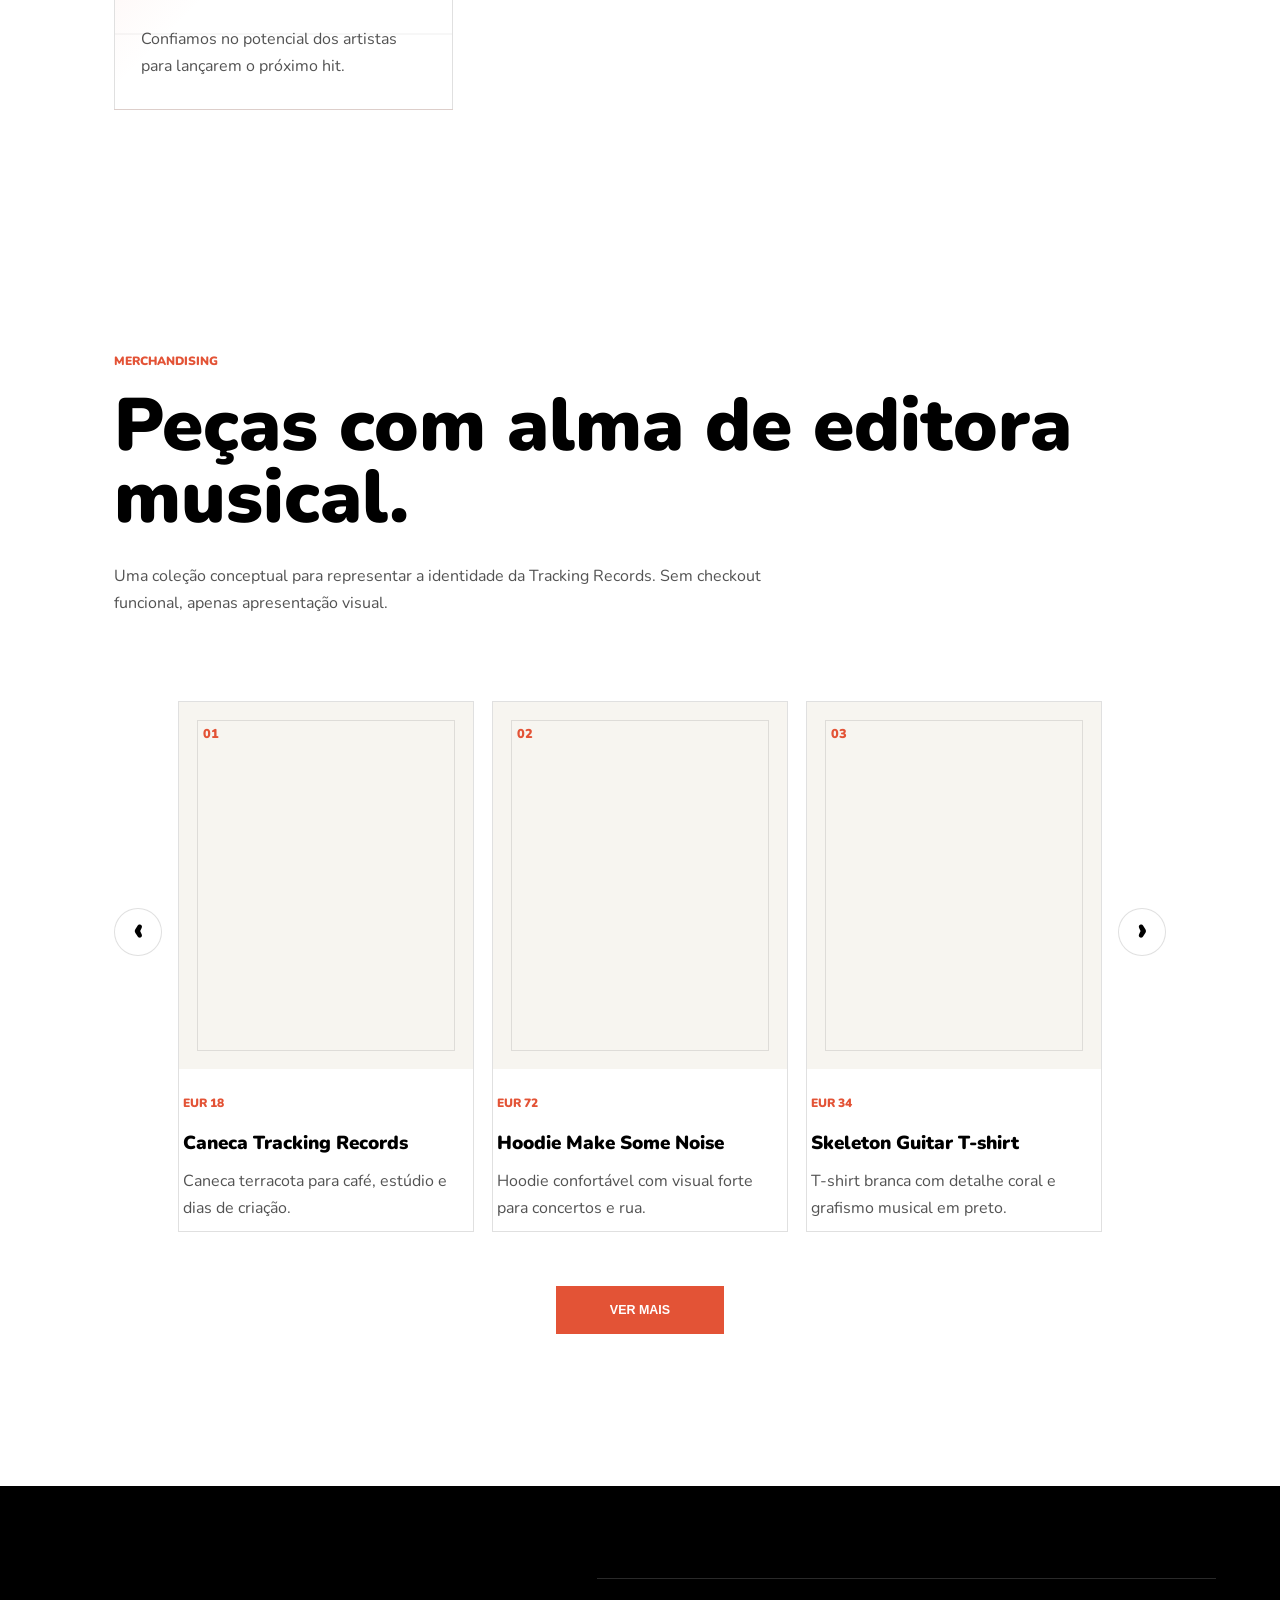
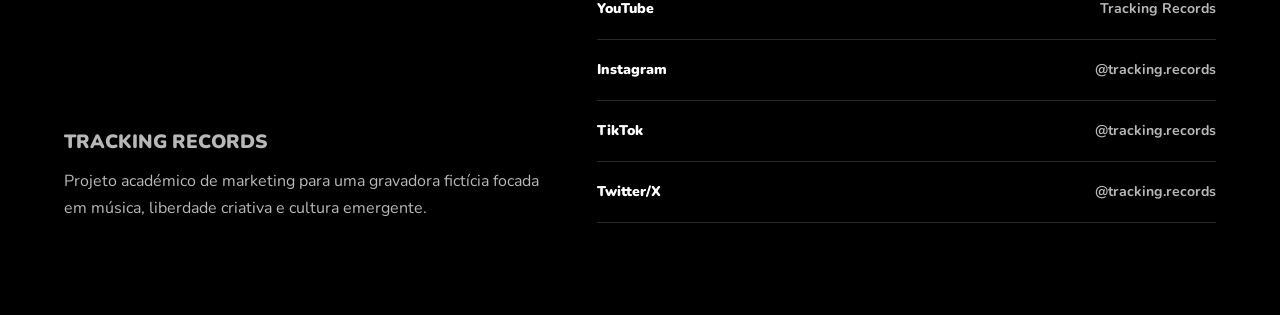
==== commit 65374d42: "Add files via upload" ====
--- a/index.html
+++ b/index.html
@@ -19,7 +19,7 @@
   <body>
     <header class="site-header" data-header>
       <a class="brand-mark" href="#home" aria-label="Tracking Records - Home">
-        <img src="assets/logo-tracking-records.svg" alt="Tracking Records" />
+        <img src="assets/Logo/Artboard 7.png" alt="Tracking Records" />
       </a>
 
       <button class="menu-toggle" type="button" aria-label="Abrir menu" data-menu-toggle>
@@ -93,7 +93,7 @@
         </div>
         <div class="editorial-image reveal">
           <img
-            src="assets/quem-somos-studio-vintage.png"
+            src="assets/sections/quem-somos-studio-vintage.webp"
             alt="Estudio vintage simples com microfone, mesa analogica e gravador de fita"
           />
         </div>
@@ -207,7 +207,7 @@
       <section class="content-section merch-section" id="merchandising">
         <div class="section-heading reveal">
           <p class="eyebrow">Merchandising</p>
-          <h2>Peças fictícias com alma de editora musical.</h2>
+          <h2>Peças com alma de editora musical.</h2>
           <p>
             Uma coleção conceptual para representar a identidade da Tracking Records.
             Sem checkout funcional, apenas apresentação visual.
--- a/style.css
+++ b/style.css
@@ -0,0 +1,1207 @@
+:root {
+  --black: #000000;
+  --white: #ffffff;
+  --terracotta: #e35336;
+  --ink-soft: rgba(0, 0, 0, 0.68);
+  --white-soft: rgba(255, 255, 255, 0.72);
+  --line-dark: rgba(0, 0, 0, 0.12);
+  --line-light: rgba(255, 255, 255, 0.16);
+  --header-height: 78px;
+  --max-width: 1180px;
+}
+
+* {
+  box-sizing: border-box;
+}
+
+html {
+  scroll-behavior: smooth;
+}
+
+body {
+  margin: 0;
+  background: var(--white);
+  color: var(--black);
+  font-family: "Nunito", Arial, sans-serif;
+  font-size: 16px;
+  line-height: 1.7;
+}
+
+body.menu-open {
+  overflow: hidden;
+}
+
+a {
+  color: inherit;
+  text-decoration: none;
+}
+
+button,
+a {
+  -webkit-tap-highlight-color: transparent;
+}
+
+h1,
+h2,
+h3,
+h4,
+p {
+  margin-top: 0;
+}
+
+h1 {
+  font-size: clamp(4rem, 13vw, 10.75rem);
+  font-weight: 900;
+  letter-spacing: 0;
+  line-height: 0.86;
+  margin-bottom: 28px;
+  max-width: 980px;
+}
+
+h2 {
+  font-size: clamp(2.25rem, 5.8vw, 5.4rem);
+  font-weight: 900;
+  letter-spacing: 0;
+  line-height: 0.98;
+  margin-bottom: 28px;
+}
+
+h3 {
+  font-size: 1.18rem;
+  font-weight: 900;
+  line-height: 1.18;
+  margin-bottom: 14px;
+}
+
+h4 {
+  font-size: 1rem;
+  font-weight: 900;
+  margin-bottom: 8px;
+}
+
+p {
+  color: var(--ink-soft);
+  margin-bottom: 0;
+}
+
+.section-dark {
+  background: var(--black);
+  color: var(--white);
+}
+
+.section-dark p {
+  color: var(--white-soft);
+}
+
+/* Fixed navigation */
+.site-header {
+  align-items: center;
+  background: rgba(255, 255, 255, 0.92);
+  border-bottom: 1px solid var(--line-dark);
+  display: flex;
+  gap: 28px;
+  height: var(--header-height);
+  justify-content: space-between;
+  left: 0;
+  padding: 0 clamp(18px, 4vw, 56px);
+  position: fixed;
+  right: 0;
+  top: 0;
+  transition: background 240ms ease, height 240ms ease;
+  z-index: 30;
+}
+
+.site-header.is-scrolled {
+  background: rgba(255, 255, 255, 0.98);
+  height: 66px;
+}
+
+.brand-mark {
+  align-items: center;
+  display: inline-flex;
+  flex: 0 0 auto;
+  min-width: 96px;
+}
+
+.brand-mark img {
+  display: block;
+  height: 150px;
+  max-width: 200px;
+  object-fit: contain;
+  width: auto;
+}
+
+.site-header.is-scrolled .brand-mark img {
+  height: 150px;
+}
+
+.main-nav {
+  align-items: center;
+  display: flex;
+  flex-wrap: wrap;
+  gap: 12px 24px;
+  justify-content: flex-end;
+}
+
+.main-nav a {
+  font-size: 0.74rem;
+  font-weight: 900;
+  position: relative;
+  text-transform: uppercase;
+}
+
+.main-nav a::after {
+  background: var(--terracotta);
+  bottom: -8px;
+  content: "";
+  height: 2px;
+  left: 0;
+  position: absolute;
+  transform: scaleX(0);
+  transform-origin: right;
+  transition: transform 220ms ease;
+  width: 100%;
+}
+
+.main-nav a:hover::after {
+  transform: scaleX(1);
+  transform-origin: left;
+}
+
+.menu-toggle {
+  align-items: center;
+  background: transparent;
+  border: 0;
+  cursor: pointer;
+  display: none;
+  height: 44px;
+  justify-content: center;
+  padding: 0;
+  width: 44px;
+}
+
+.menu-toggle span {
+  background: var(--black);
+  display: block;
+  height: 2px;
+  position: absolute;
+  transition: transform 220ms ease;
+  width: 25px;
+}
+
+.menu-toggle span:first-child {
+  transform: translateY(-5px);
+}
+
+.menu-toggle span:last-child {
+  transform: translateY(5px);
+}
+
+.menu-open .menu-toggle span:first-child {
+  transform: rotate(45deg);
+}
+
+.menu-open .menu-toggle span:last-child {
+  transform: rotate(-45deg);
+}
+
+/* Hero with editorial placeholder art */
+.hero {
+  background:
+    linear-gradient(90deg, rgba(0, 0, 0, 0.82), rgba(0, 0, 0, 0.46)),
+    linear-gradient(180deg, rgba(0, 0, 0, 0.22), rgba(0, 0, 0, 0.88)),
+    url("assets/sections/banner-concerto-cinematico.webp") center / cover no-repeat;
+  min-height: min(112svh, 1180px);
+  overflow: hidden;
+  padding: 0;
+  position: relative;
+}
+
+.hero-content {
+  bottom: clamp(58px, 8vw, 108px);
+  left: clamp(30px, 8vw, 120px);
+  max-width: 860px;
+  position: absolute;
+  right: 28px;
+}
+
+.hero-copy {
+  color: rgba(255, 255, 255, 0.82);
+  font-size: clamp(1.08rem, 2vw, 1.45rem);
+  max-width: 610px;
+}
+
+.button-row {
+  display: flex;
+  flex-wrap: wrap;
+  gap: 12px;
+  margin-top: 30px;
+}
+
+.button {
+  align-items: center;
+  border: 1px solid currentColor;
+  display: inline-flex;
+  font-size: 0.78rem;
+  font-weight: 900;
+  justify-content: center;
+  min-height: 48px;
+  padding: 0 20px;
+  text-transform: uppercase;
+  transition: background 220ms ease, border-color 220ms ease, color 220ms ease, transform 220ms ease;
+}
+
+.button:hover {
+  transform: translateY(-3px);
+}
+
+.button-primary {
+  background: var(--terracotta);
+  border-color: var(--terracotta);
+  color: var(--white);
+}
+
+.button-secondary {
+  background: transparent;
+  color: var(--white);
+}
+
+.button-secondary:hover {
+  background: var(--white);
+  color: var(--black);
+}
+
+.eyebrow,
+.card-kicker,
+.offer-number {
+  color: var(--terracotta);
+  display: block;
+  font-size: 0.75rem;
+  font-weight: 900;
+  letter-spacing: 0;
+  margin-bottom: 18px;
+  text-transform: uppercase;
+}
+
+.intro-strip {
+  margin: 0 auto;
+  max-width: var(--max-width);
+  padding: clamp(76px, 13vw, 168px) clamp(20px, 5vw, 64px);
+}
+
+.intro-strip p {
+  color: var(--black);
+  font-size: clamp(1.6rem, 3.8vw, 4rem);
+  font-weight: 900;
+  line-height: 1.08;
+  max-width: 1050px;
+}
+
+.content-section {
+  margin: 0 auto;
+  max-width: var(--max-width);
+  padding: clamp(82px, 12vw, 152px) clamp(20px, 5vw, 64px);
+}
+
+.artists-section {
+  padding-top: clamp(88px, 12vw, 160px);
+}
+
+.artist-grid {
+  display: grid;
+  gap: 18px;
+  grid-template-columns: repeat(3, minmax(0, 1fr));
+}
+
+.artist-card {
+  border: 1px solid var(--line-dark);
+  color: inherit;
+  display: block;
+  overflow: hidden;
+  transition: border-color 220ms ease, transform 220ms ease;
+}
+
+.artist-card:hover {
+  border-color: var(--terracotta);
+  transform: translateY(-6px);
+}
+
+.artist-visual {
+  aspect-ratio: 4 / 5;
+  background: var(--black);
+  overflow: hidden;
+  position: relative;
+}
+
+.artist-visual::after {
+  background: linear-gradient(180deg, transparent 0%, rgba(0, 0, 0, 0.1) 46%, rgba(0, 0, 0, 0.8) 100%);
+  content: "";
+  inset: 0;
+  position: absolute;
+  z-index: 1;
+}
+
+.artist-visual img {
+  display: block;
+  height: 100%;
+  object-fit: cover;
+  transition: transform 420ms ease;
+  width: 100%;
+}
+
+.artist-card:hover .artist-visual img {
+  transform: scale(1.04);
+}
+
+.artist-number {
+  color: var(--terracotta);
+  font-size: 0.78rem;
+  font-weight: 900;
+  left: 18px;
+  position: absolute;
+  top: 16px;
+  z-index: 2;
+}
+
+.artist-copy {
+  display: grid;
+  gap: 10px;
+  min-height: 178px;
+  padding: 22px 22px 26px;
+}
+
+.artist-genre {
+  color: var(--terracotta);
+  font-size: 0.74rem;
+  font-weight: 900;
+  text-transform: uppercase;
+}
+
+.artist-copy p {
+  max-width: 28ch;
+}
+
+.artist-detail-hero {
+  align-items: end;
+  display: grid;
+  gap: clamp(36px, 7vw, 92px);
+  grid-template-columns: minmax(0, 0.95fr) minmax(320px, 0.8fr);
+  min-height: 100svh;
+  padding: calc(var(--header-height) + 56px) clamp(20px, 5vw, 64px) clamp(56px, 8vw, 96px);
+}
+
+.artist-detail-copy {
+  max-width: 760px;
+}
+
+.artist-detail-copy h1 {
+  font-size: clamp(4.6rem, 13vw, 12rem);
+}
+
+.artist-detail-bio {
+  color: rgba(255, 255, 255, 0.78);
+  font-size: clamp(1rem, 2vw, 1.35rem);
+  max-width: 620px;
+}
+
+.back-link {
+  color: var(--terracotta);
+  display: inline-flex;
+  font-size: 0.76rem;
+  font-weight: 900;
+  margin-bottom: clamp(28px, 5vw, 60px);
+  text-transform: uppercase;
+}
+
+.artist-detail-visual {
+  aspect-ratio: 4 / 5;
+  border: 1px solid var(--line-light);
+  overflow: hidden;
+}
+
+.artist-detail-visual img {
+  display: block;
+  height: 100%;
+  object-fit: cover;
+  width: 100%;
+}
+
+.artist-story {
+  display: grid;
+  gap: 18px;
+  grid-template-columns: repeat(3, minmax(0, 1fr));
+}
+
+.story-panel {
+  border: 1px solid var(--line-dark);
+  min-height: 260px;
+  padding: 28px;
+}
+
+.story-index {
+  color: var(--terracotta);
+  display: block;
+  font-size: 0.9rem;
+  font-weight: 900;
+  margin-bottom: 42px;
+}
+
+.artist-products-grid {
+  display: grid;
+  gap: 18px;
+  grid-template-columns: repeat(3, minmax(0, 1fr));
+}
+
+.artist-product-card {
+  border: 1px solid var(--line-dark);
+  transition: border-color 220ms ease, transform 220ms ease;
+}
+
+.artist-product-card:hover {
+  border-color: var(--terracotta);
+  transform: translateY(-6px);
+}
+
+.artist-product-visual {
+  aspect-ratio: 4 / 5;
+  background: #f7f5f0;
+  color: var(--black);
+  display: flex;
+  align-items: center;
+  justify-content: center;
+  overflow: hidden;
+  padding: clamp(10px, 2vw, 18px);
+  position: relative;
+}
+
+.artist-product-visual::after {
+  border: 1px solid rgba(0, 0, 0, 0.1);
+  content: "";
+  inset: 18px;
+  pointer-events: none;
+  position: absolute;
+  z-index: 2;
+}
+
+.artist-product-visual img {
+  display: block;
+  height: 100%;
+  object-fit: contain;
+  transition: transform 420ms ease;
+  width: 100%;
+}
+
+.artist-product-visual .merch-number {
+  background: rgba(255, 255, 255, 0.82);
+  border: 1px solid rgba(0, 0, 0, 0.08);
+  color: rgba(0, 0, 0, 0.72);
+  left: 16px;
+  padding: 4px 7px;
+  top: 16px;
+}
+
+.artist-product-card:hover .artist-product-visual img {
+  transform: scale(1.015);
+}
+
+.artist-product-copy {
+  padding: 24px 4px 8px;
+}
+
+.content-section.section-dark {
+  max-width: none;
+}
+
+.content-section.section-dark > * {
+  margin-left: auto;
+  margin-right: auto;
+  max-width: var(--max-width);
+}
+
+.split-section,
+.offer-section,
+.mission-section {
+  display: grid;
+  gap: clamp(42px, 7vw, 92px);
+  grid-template-columns: minmax(0, 0.92fr) minmax(300px, 1fr);
+}
+
+.section-copy p:not(.eyebrow),
+.section-heading p:not(.eyebrow) {
+  max-width: 700px;
+}
+
+.about-copy h2 {
+  font-size: clamp(2rem, 4.1vw, 4rem);
+  line-height: 1.02;
+  max-width: 620px;
+}
+
+.editorial-image {
+  aspect-ratio: 4 / 5;
+  background: var(--black);
+  overflow: hidden;
+  position: relative;
+}
+
+.editorial-image::before {
+  background:
+    linear-gradient(180deg, transparent 0 72%, rgba(227, 83, 54, 0.36) 72% 73%, transparent 73%),
+    linear-gradient(180deg, rgba(0, 0, 0, 0.08), rgba(0, 0, 0, 0.18));
+  content: "";
+  inset: 0;
+  pointer-events: none;
+  position: absolute;
+  z-index: 1;
+}
+
+.editorial-image::after {
+  border: 1px solid rgba(255, 255, 255, 0.18);
+  content: "";
+  inset: 20px;
+  pointer-events: none;
+  position: absolute;
+  z-index: 2;
+}
+
+.editorial-image img {
+  display: block;
+  height: 100%;
+  object-fit: cover;
+  width: 100%;
+}
+
+.section-heading {
+  margin-bottom: clamp(42px, 7vw, 84px);
+}
+
+.timeline {
+  display: grid;
+  gap: 0;
+}
+
+.timeline article {
+  border-top: 1px solid var(--line-light);
+  display: grid;
+  gap: 24px;
+  grid-template-columns: 90px minmax(180px, 0.48fr) minmax(0, 1fr);
+  padding: 30px 0;
+}
+
+.timeline article:last-child {
+  border-bottom: 1px solid var(--line-light);
+}
+
+.timeline span {
+  color: var(--terracotta);
+  font-weight: 900;
+}
+
+.festival-region {
+  display: grid;
+  gap: 32px;
+  grid-template-columns: minmax(240px, 0.35fr) minmax(0, 1fr);
+  margin-top: clamp(54px, 8vw, 96px);
+}
+
+.festival-grid,
+.service-grid,
+.value-grid,
+.merch-grid {
+  display: grid;
+  gap: 18px;
+  grid-template-columns: repeat(3, minmax(0, 1fr));
+}
+
+.festival-card,
+.service-card,
+.value-card,
+.merch-card {
+  border: 1px solid var(--line-dark);
+  padding: 26px;
+  transition: border-color 220ms ease, transform 220ms ease;
+}
+
+.festival-card {
+  border-color: var(--line-light);
+  min-height: 160px;
+}
+
+.festival-card:hover,
+.service-card:hover,
+.value-card:hover,
+.merch-card:hover {
+  border-color: var(--terracotta);
+  transform: translateY(-6px);
+}
+
+.service-card {
+  min-height: 270px;
+}
+
+.icon-badge {
+  align-items: center;
+  border: 1px solid var(--terracotta);
+  color: var(--terracotta);
+  display: inline-flex;
+  font-size: 0.76rem;
+  font-weight: 900;
+  height: 42px;
+  justify-content: center;
+  margin-bottom: 44px;
+  width: 42px;
+}
+
+.offer-list {
+  border-top: 1px solid var(--line-light);
+}
+
+.offer-item {
+  border-bottom: 1px solid var(--line-light);
+  padding: 26px 0;
+}
+
+.offer-number {
+  margin-bottom: 10px;
+}
+
+.mission-section {
+  max-width: none;
+  padding-left: 0;
+  padding-right: 0;
+}
+
+.mission-panel {
+  padding: clamp(54px, 8vw, 92px) clamp(20px, 5vw, 64px);
+}
+
+.mission-panel:first-child {
+  background: var(--black);
+  color: var(--white);
+}
+
+.mission-panel:first-child p:not(.eyebrow) {
+  color: var(--white-soft);
+}
+
+.mission-panel:last-child {
+  border-bottom: 1px solid var(--line-dark);
+  border-top: 1px solid var(--line-dark);
+}
+
+.value-card {
+  background:
+    linear-gradient(180deg, rgba(227, 83, 54, 0.12) 0 64px, rgba(255, 255, 255, 0.98) 64px 100%);
+  display: flex;
+  flex-direction: column;
+  gap: 14px;
+  justify-content: flex-start;
+  min-height: 240px;
+  overflow: hidden;
+  position: relative;
+}
+
+.value-card::before {
+  background:
+    linear-gradient(135deg, rgba(227, 83, 54, 0.08), transparent 38%),
+    linear-gradient(180deg, transparent 0 68%, rgba(0, 0, 0, 0.03) 68% 69%, transparent 69% 100%);
+  content: "";
+  inset: 0;
+  pointer-events: none;
+  position: absolute;
+}
+
+.value-card > * {
+  position: relative;
+  z-index: 1;
+}
+
+.value-index {
+  color: var(--terracotta);
+  font-size: 0.92rem;
+  font-weight: 900;
+  letter-spacing: 0;
+  margin-bottom: 40px;
+  text-transform: uppercase;
+}
+
+.merch-section {
+  padding-top: clamp(40px, 7vw, 92px);
+}
+
+.merch-grid.merch-carousel {
+  display: block;
+  grid-template-columns: none;
+  overflow: visible;
+  padding-inline: clamp(48px, 5vw, 76px);
+  position: relative;
+}
+
+.merch-carousel-viewport {
+  overflow: hidden;
+}
+
+.merch-carousel-track {
+  display: flex;
+  gap: 18px;
+  transition: transform 640ms cubic-bezier(0.22, 1, 0.36, 1);
+  will-change: transform;
+}
+
+.merch-carousel-card {
+  flex: 0 0 calc((100% - 36px) / 3);
+  min-width: 0;
+}
+
+.merch-carousel-button {
+  align-items: center;
+  background: var(--white);
+  border: 1px solid var(--line-dark);
+  border-radius: 50%;
+  color: var(--black);
+  cursor: pointer;
+  display: inline-flex;
+  font-family: inherit;
+  font-size: 2.1rem;
+  font-weight: 900;
+  height: 48px;
+  justify-content: center;
+  line-height: 1;
+  padding: 0 0 4px;
+  position: absolute;
+  top: clamp(180px, 18vw, 300px);
+  transform: translateY(-50%);
+  transition: background 220ms ease, border-color 220ms ease, color 220ms ease, transform 220ms ease;
+  width: 48px;
+  z-index: 5;
+}
+
+.merch-carousel-button:hover,
+.merch-carousel-button:focus-visible {
+  background: var(--black);
+  border-color: var(--black);
+  color: var(--white);
+  outline: none;
+  transform: translateY(-50%) scale(1.04);
+}
+
+.merch-carousel-button-prev {
+  left: 0;
+}
+
+.merch-carousel-button-next {
+  right: 0;
+}
+
+.merch-card {
+  padding: 0;
+}
+
+.merch-visual {
+  align-items: center;
+  aspect-ratio: 4 / 5;
+  background: #f7f5f0;
+  color: var(--black);
+  display: flex;
+  justify-content: center;
+  overflow: hidden;
+  position: relative;
+}
+
+.merch-visual::after {
+  border: 1px solid rgba(0, 0, 0, 0.1);
+  content: "";
+  inset: 18px;
+  pointer-events: none;
+  position: absolute;
+  z-index: 2;
+}
+
+.product-photo {
+  align-items: center;
+  background: #f7f5f0;
+  display: flex;
+  inset: 0;
+  justify-content: center;
+  opacity: 0;
+  position: absolute;
+  transition: opacity 700ms ease;
+}
+
+.product-photo:nth-child(1) {
+  animation: productPhotoFade 16s infinite;
+}
+
+.product-photo:nth-child(2) {
+  animation: productPhotoFade 16s infinite 4s;
+}
+
+.product-photo:nth-child(3) {
+  animation: productPhotoFade 16s infinite 8s;
+}
+
+.product-photo:nth-child(4) {
+  animation: productPhotoFade 16s infinite 12s;
+}
+
+.product-photo span {
+  color: rgba(0, 0, 0, 0.58);
+  font-size: 0.76rem;
+  font-weight: 900;
+  text-transform: uppercase;
+  z-index: 1;
+}
+
+.product-photo img {
+  display: block;
+  height: 100%;
+  object-fit: cover;
+  width: 100%;
+}
+
+@keyframes productPhotoFade {
+  0%,
+  20% {
+    opacity: 1;
+  }
+
+  25%,
+  95% {
+    opacity: 0;
+  }
+
+  100% {
+    opacity: 1;
+  }
+}
+
+.merch-number {
+  color: var(--terracotta);
+  font-size: 0.8rem;
+  font-weight: 900;
+  left: 24px;
+  position: absolute;
+  top: 22px;
+  z-index: 3;
+}
+
+.media-label {
+  color: rgba(255, 255, 255, 0.7);
+  font-size: 0.76rem;
+  font-weight: 900;
+  text-transform: uppercase;
+  z-index: 1;
+}
+
+.merch-copy {
+  padding: 24px 4px 8px;
+}
+
+.artist-actions,
+.merch-actions {
+  display: flex;
+  justify-content: center;
+  margin-top: clamp(30px, 5vw, 54px);
+}
+
+.more-button {
+  background: var(--terracotta);
+  border-color: var(--terracotta);
+  color: var(--white);
+  cursor: pointer;
+  min-width: 168px;
+}
+
+.site-modal {
+  align-items: center;
+  background: rgba(0, 0, 0, 0.64);
+  display: flex;
+  inset: 0;
+  justify-content: center;
+  opacity: 0;
+  padding: 22px;
+  pointer-events: none;
+  position: fixed;
+  transition: opacity 220ms ease;
+  z-index: 60;
+}
+
+.site-modal.is-open {
+  opacity: 1;
+  pointer-events: auto;
+}
+
+.site-modal-panel {
+  background: var(--white);
+  border: 1px solid var(--line-dark);
+  color: var(--black);
+  max-width: 430px;
+  padding: 34px;
+  position: relative;
+  width: min(100%, 430px);
+}
+
+.site-modal-panel h3 {
+  font-size: 1.45rem;
+  margin-bottom: 12px;
+}
+
+.modal-close {
+  align-items: center;
+  background: var(--terracotta);
+  border: 0;
+  color: var(--white);
+  cursor: pointer;
+  display: inline-flex;
+  font-size: 1.25rem;
+  font-weight: 900;
+  height: 36px;
+  justify-content: center;
+  line-height: 1;
+  padding: 0;
+  position: absolute;
+  right: 14px;
+  top: 14px;
+  width: 36px;
+}
+
+.modal-open {
+  overflow: hidden;
+}
+
+.site-footer {
+  align-items: end;
+  display: grid;
+  gap: 38px;
+  grid-template-columns: minmax(0, 0.8fr) minmax(300px, 1fr);
+  padding: clamp(58px, 8vw, 92px) clamp(20px, 5vw, 64px);
+}
+
+.footer-main {
+  max-width: 520px;
+}
+
+.footer-brand {
+  color: var(--terracotta);
+  font-size: 1.2rem;
+  font-weight: 900;
+  margin-bottom: 10px;
+  text-transform: uppercase;
+}
+
+.social-grid {
+  display: grid;
+  gap: 0;
+}
+
+.social-grid a {
+  border-top: 1px solid var(--line-light);
+  display: flex;
+  font-size: 0.88rem;
+  font-weight: 900;
+  justify-content: space-between;
+  padding: 18px 0;
+  transition: color 220ms ease;
+}
+
+.social-grid a:last-child {
+  border-bottom: 1px solid var(--line-light);
+}
+
+.social-grid a:hover {
+  color: var(--terracotta);
+}
+
+.social-grid span {
+  color: var(--white-soft);
+  font-weight: 700;
+}
+
+.reveal {
+  opacity: 0;
+  transform: translateY(24px);
+  transition: opacity 720ms ease, transform 720ms ease;
+}
+
+.reveal.is-visible {
+  opacity: 1;
+  transform: translateY(0);
+}
+
+@media (max-width: 1120px) {
+  .main-nav {
+    gap: 10px 16px;
+  }
+
+  .main-nav a {
+    font-size: 0.68rem;
+  }
+}
+
+@media (max-width: 980px) {
+  .split-section,
+  .offer-section,
+  .mission-section,
+  .festival-region,
+  .artist-detail-hero,
+  .site-footer {
+    grid-template-columns: 1fr;
+  }
+
+  .festival-grid,
+  .service-grid,
+  .value-grid,
+  .merch-grid,
+  .artist-grid,
+  .artist-story,
+  .artist-products-grid {
+    grid-template-columns: repeat(2, minmax(0, 1fr));
+  }
+
+  .merch-grid.merch-carousel {
+    padding-inline: 48px;
+  }
+
+  .merch-carousel-card {
+    flex-basis: calc((100% - 18px) / 2);
+  }
+
+  .artist-detail-visual {
+    max-width: 560px;
+  }
+
+  .timeline article {
+    grid-template-columns: 70px minmax(0, 1fr);
+  }
+
+  .timeline p {
+    grid-column: 2;
+  }
+}
+
+@media (max-width: 760px) {
+  :root {
+    --header-height: 70px;
+  }
+
+  .menu-toggle {
+    display: inline-flex;
+  }
+
+  .main-nav {
+    align-items: flex-start;
+    background: var(--black);
+    color: var(--white);
+    flex-direction: column;
+    flex-wrap: nowrap;
+    gap: 0;
+    inset: var(--header-height) 0 0;
+    justify-content: flex-start;
+    opacity: 0;
+    overflow: auto;
+    padding: 24px;
+    pointer-events: none;
+    position: fixed;
+    transform: translateY(-10px);
+    transition: opacity 220ms ease, transform 220ms ease;
+  }
+
+  .menu-open .main-nav {
+    opacity: 1;
+    pointer-events: auto;
+    transform: translateY(0);
+  }
+
+  .main-nav a {
+    border-bottom: 1px solid var(--line-light);
+    font-size: 1rem;
+    padding: 15px 0;
+    width: 100%;
+  }
+
+  .hero {
+    min-height: 96svh;
+  }
+
+  .hero-content {
+    bottom: 44px;
+    left: 28px;
+  }
+
+  h1 {
+    font-size: clamp(3.35rem, 18vw, 6rem);
+  }
+
+  h2 {
+    font-size: clamp(2rem, 11vw, 3.4rem);
+  }
+
+  .about-copy h2 {
+    font-size: clamp(2rem, 10vw, 3rem);
+  }
+
+  .button {
+    width: 100%;
+  }
+
+  .festival-grid,
+  .service-grid,
+  .value-grid,
+  .merch-grid,
+  .artist-grid,
+  .artist-story,
+  .artist-products-grid {
+    grid-template-columns: 1fr;
+  }
+
+  .merch-grid.merch-carousel {
+    padding-inline: 42px;
+  }
+
+  .merch-carousel-card {
+    flex-basis: 100%;
+  }
+
+  .merch-carousel-button {
+    font-size: 1.7rem;
+    height: 40px;
+    width: 40px;
+  }
+
+  .artist-detail-hero {
+    min-height: auto;
+    padding-top: calc(var(--header-height) + 42px);
+  }
+
+  .artist-detail-copy h1 {
+    font-size: clamp(3.4rem, 18vw, 6rem);
+  }
+
+  .service-card,
+  .value-card {
+    min-height: 230px;
+  }
+
+  .timeline article {
+    grid-template-columns: 1fr;
+  }
+
+  .timeline p {
+    grid-column: auto;
+  }
+
+  .social-grid a {
+    align-items: flex-start;
+    flex-direction: column;
+    gap: 4px;
+  }
+}
+
+@media (prefers-reduced-motion: reduce) {
+  *,
+  *::before,
+  *::after {
+    scroll-behavior: auto !important;
+    transition-duration: 0.01ms !important;
+  }
+}
